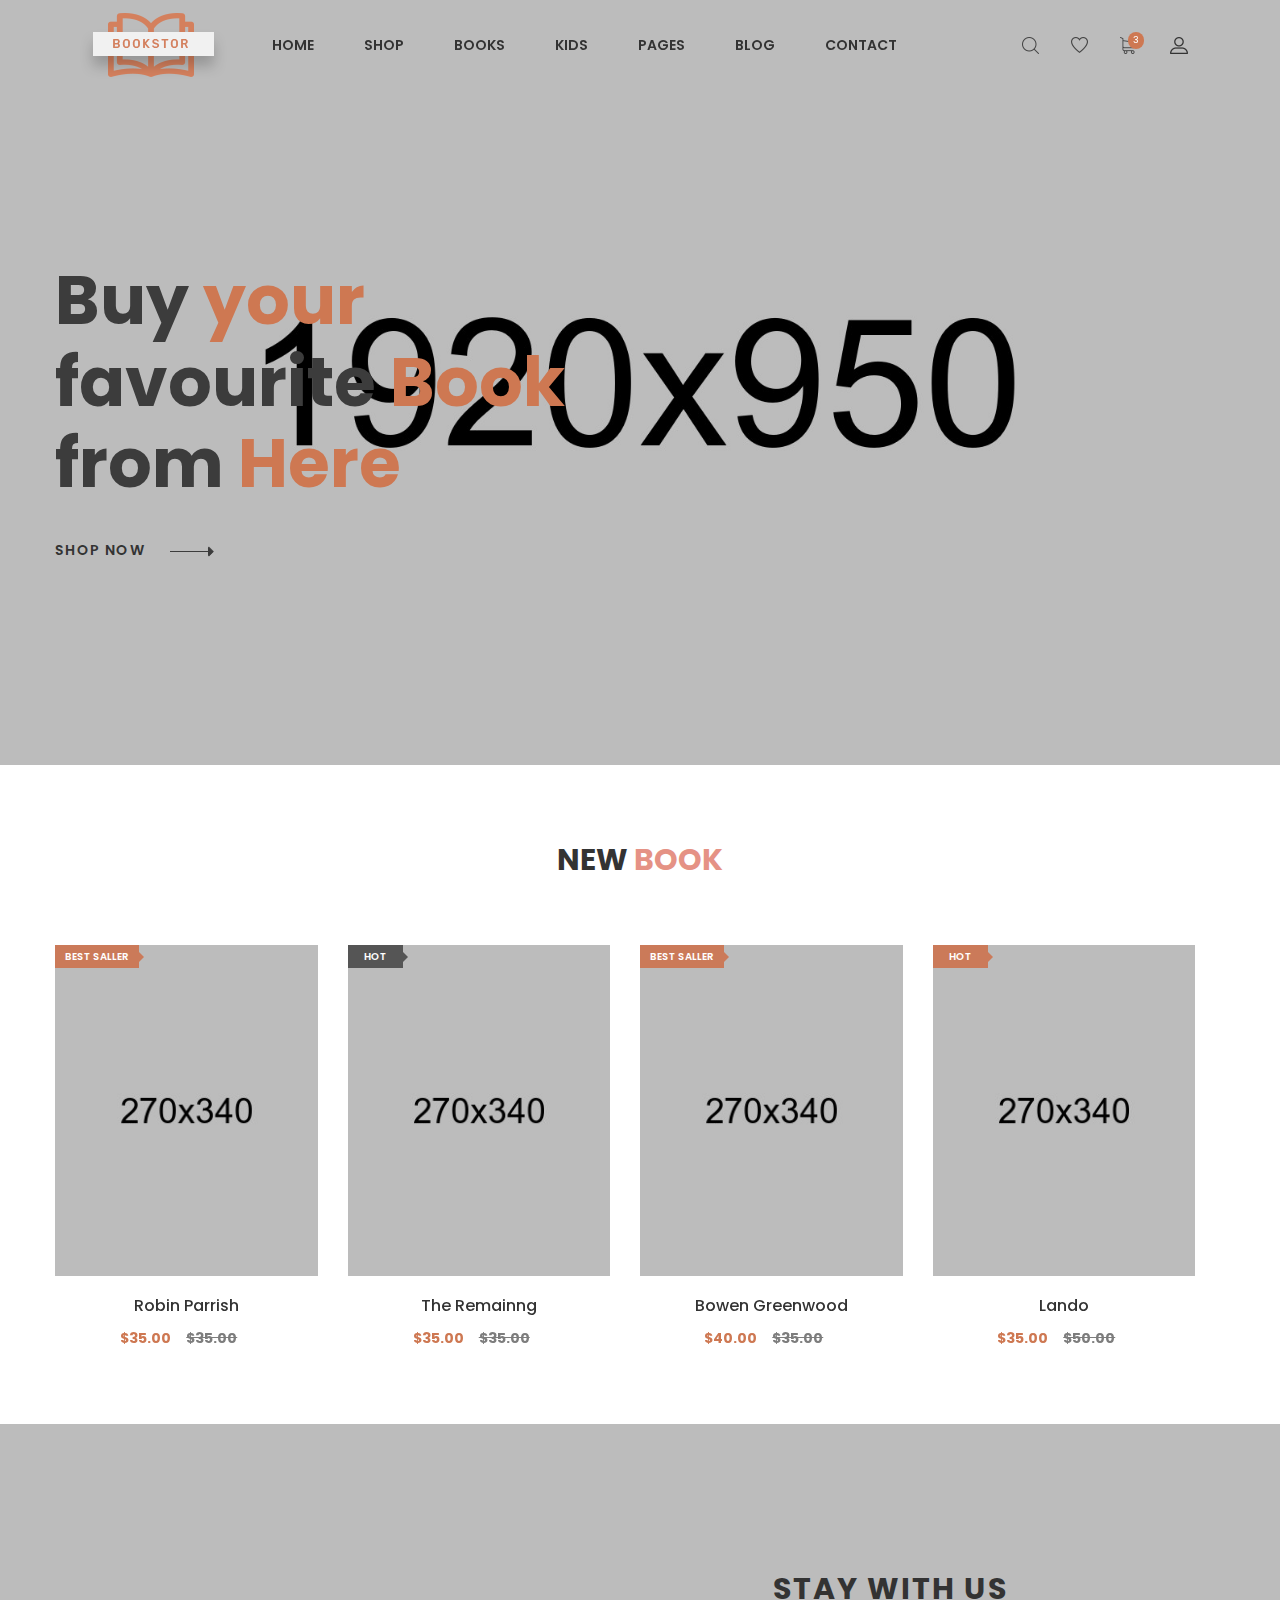
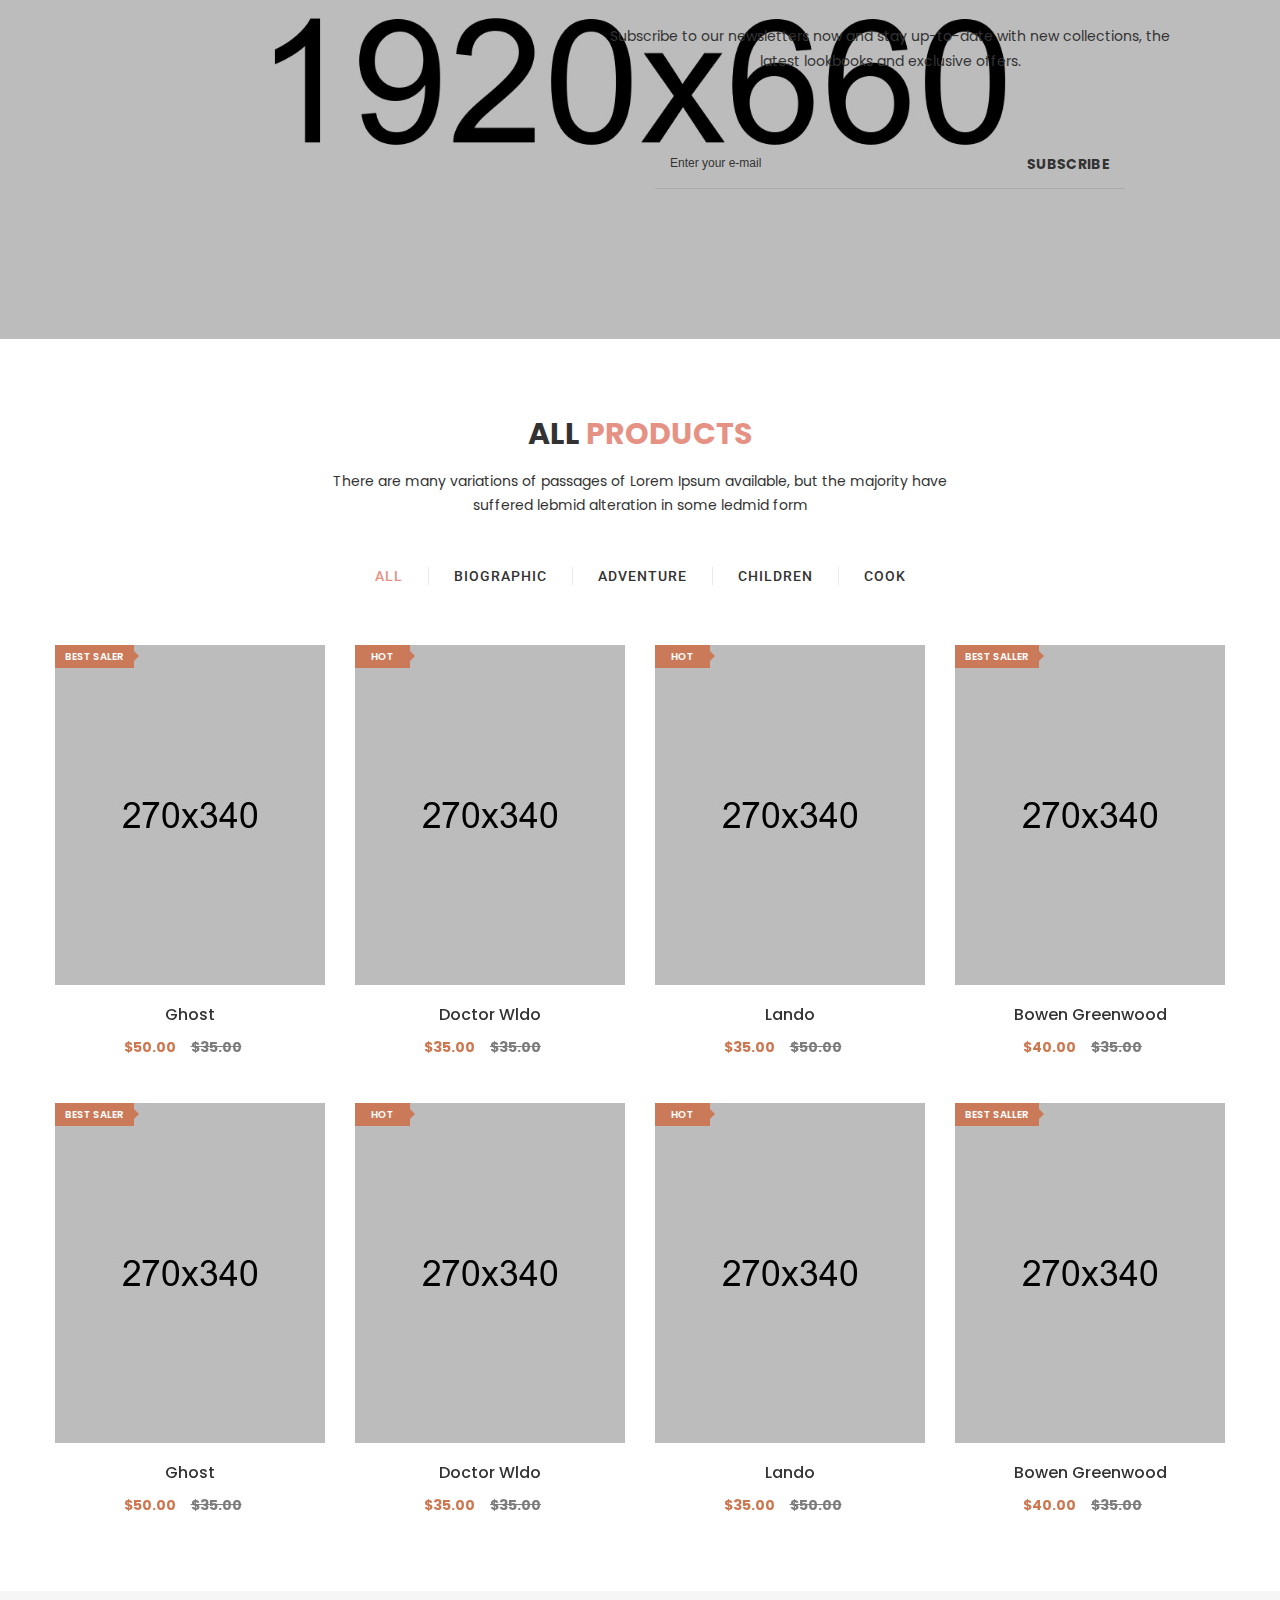
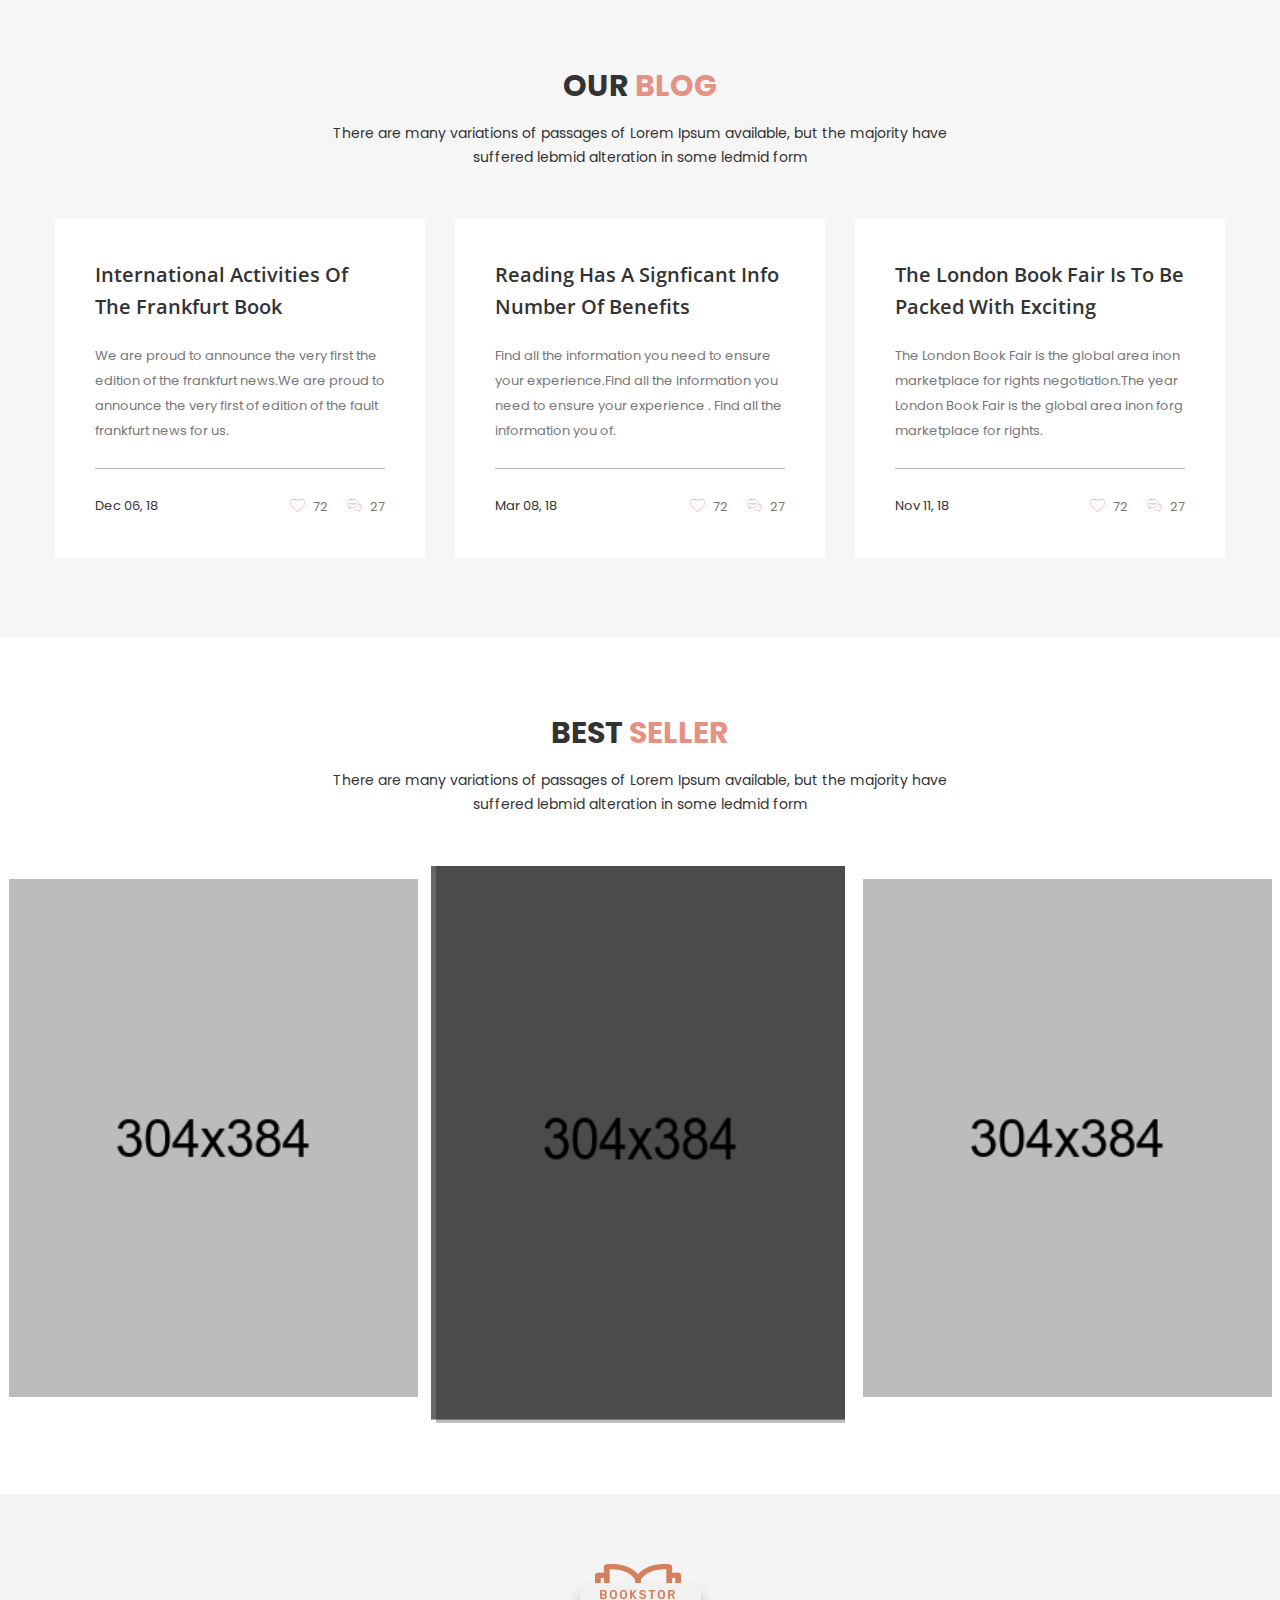
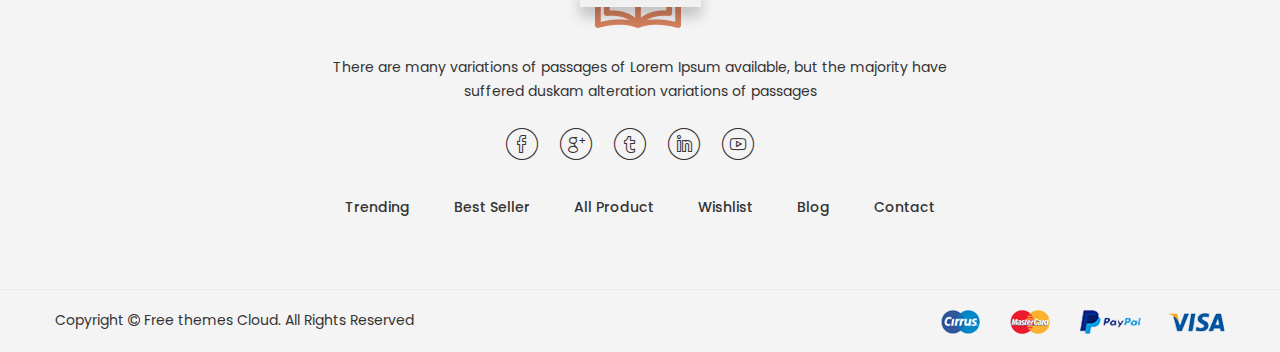
==== Template/index.html @ 9f8253a1 "Update Template" ====
<!doctype html>
<html class="no-js" lang="zxx">
<head>
	<meta charset="utf-8">
	<meta http-equiv="x-ua-compatible" content="ie=edge">
	<title>Home | Bookshop Responsive Bootstrap4 Template</title>
	<meta name="description" content="">
	<meta name="viewport" content="width=device-width, initial-scale=1">

	<!-- Favicons -->
	<link rel="shortcut icon" href="images/favicon.ico">
	<link rel="apple-touch-icon" href="images/icon.png">

	<!-- Google font (font-family: 'Roboto', sans-serif; Poppins ; Satisfy) -->
	<link href="https://fonts.googleapis.com/css?family=Open+Sans:300,400,600,700,800" rel="stylesheet"> 
	<link href="https://fonts.googleapis.com/css?family=Poppins:300,300i,400,400i,500,600,600i,700,700i,800" rel="stylesheet">
	<link href="https://fonts.googleapis.com/css?family=Roboto:100,300,400,500,700,900" rel="stylesheet"> 

	<!-- Stylesheets -->
	<link rel="stylesheet" href="css/bootstrap.min.css">
	<link rel="stylesheet" href="css/plugins.css">
	<link rel="stylesheet" href="style.css">

	<!-- Cusom css -->
   <link rel="stylesheet" href="css/custom.css">

	<!-- Modernizer js -->
	<script src="js/vendor/modernizr-3.5.0.min.js"></script>
</head>
<body>
	<!--[if lte IE 9]>
		<p class="browserupgrade">You are using an <strong>outdated</strong> browser. Please <a href="https://browsehappy.com/">upgrade your browser</a> to improve your experience and security.</p>
	<![endif]-->

	<!-- Main wrapper -->
	<div class="wrapper" id="wrapper">
		<!-- Header -->
		<header id="wn__header" class="header__area header__absolute sticky__header">
			<div class="container-fluid">
				<div class="row">
					<div class="col-md-6 col-sm-6 col-6 col-lg-2">
						<div class="logo">
							<a href="index.html">
								<img src="images/logo/logo.png" alt="logo images">
							</a>
						</div>
					</div>
					<div class="col-lg-8 d-none d-lg-block">
						<nav class="mainmenu__nav">
							<ul class="meninmenu d-flex justify-content-start">
								<li class="drop with--one--item"><a href="index.html">Home</a></li>
								<li class="drop"><a href="#">Shop</a>
									<div class="megamenu mega03">
										<ul class="item item03">
											<li class="title">Shop Layout</li>
											<li><a href="shop-grid.html">Shop Grid</a></li>
											<li><a href="single-product.html">Single Product</a></li>
										</ul>
										<ul class="item item03">
											<li class="title">Shop Page</li>
											<li><a href="my-account.html">My Account</a></li>
											<li><a href="cart.html">Cart Page</a></li>
											<li><a href="checkout.html">Checkout Page</a></li>
											<li><a href="wishlist.html">Wishlist Page</a></li>
											<li><a href="error404.html">404 Page</a></li>
											<li><a href="faq.html">Faq Page</a></li>
										</ul>
										<ul class="item item03">
											<li class="title">Bargain Books</li>
											<li><a href="shop-grid.html">Bargain Bestsellers</a></li>
											<li><a href="shop-grid.html">Activity Kits</a></li>
											<li><a href="shop-grid.html">B&N Classics</a></li>
											<li><a href="shop-grid.html">Books Under $5</a></li>
											<li><a href="shop-grid.html">Bargain Books</a></li>
										</ul>
									</div>
								</li>
								<li class="drop"><a href="shop-grid.html">Books</a>
									<div class="megamenu mega03">
										<ul class="item item03">
											<li class="title">Categories</li>
											<li><a href="shop-grid.html">Biography </a></li>
											<li><a href="shop-grid.html">Business </a></li>
											<li><a href="shop-grid.html">Cookbooks </a></li>
											<li><a href="shop-grid.html">Health & Fitness </a></li>
											<li><a href="shop-grid.html">History </a></li>
										</ul>
										<ul class="item item03">
											<li class="title">Customer Favourite</li>
											<li><a href="shop-grid.html">Mystery</a></li>
											<li><a href="shop-grid.html">Religion & Inspiration</a></li>
											<li><a href="shop-grid.html">Romance</a></li>
											<li><a href="shop-grid.html">Fiction/Fantasy</a></li>
											<li><a href="shop-grid.html">Sleeveless</a></li>
										</ul>
										<ul class="item item03">
											<li class="title">Collections</li>
											<li><a href="shop-grid.html">Science </a></li>
											<li><a href="shop-grid.html">Fiction/Fantasy</a></li>
											<li><a href="shop-grid.html">Self-Improvemen</a></li>
											<li><a href="shop-grid.html">Home & Garden</a></li>
											<li><a href="shop-grid.html">Humor Books</a></li>
										</ul>
									</div>
								</li>
								<li class="drop"><a href="shop-grid.html">Kids</a>
									<div class="megamenu mega02">
										<ul class="item item02">
											<li class="title">Top Collections</li>
											<li><a href="shop-grid.html">American Girl</a></li>
											<li><a href="shop-grid.html">Diary Wimpy Kid</a></li>
											<li><a href="shop-grid.html">Finding Dory</a></li>
											<li><a href="shop-grid.html">Harry Potter</a></li>
											<li><a href="shop-grid.html">Land of Stories</a></li>
										</ul>
										<ul class="item item02">
											<li class="title">More For Kids</li>
											<li><a href="shop-grid.html">B&N Educators</a></li>
											<li><a href="shop-grid.html">B&N Kids' Club</a></li>
											<li><a href="shop-grid.html">Kids' Music</a></li>
											<li><a href="shop-grid.html">Toys & Games</a></li>
											<li><a href="shop-grid.html">Hoodies</a></li>
										</ul>
									</div>
								</li>
								<li class="drop"><a href="#">Pages</a>
									<div class="megamenu dropdown">
										<ul class="item item01">
											<li><a href="about.html">About Page</a></li>
											<li class="label2"><a href="portfolio.html">Portfolio</a>
												<ul>
													<li><a href="portfolio.html">Portfolio</a></li>
													<li><a href="portfolio-details.html">Portfolio Details</a></li>
												</ul>
											</li>
											<li><a href="my-account.html">My Account</a></li>
											<li><a href="cart.html">Cart Page</a></li>
											<li><a href="checkout.html">Checkout Page</a></li>
											<li><a href="wishlist.html">Wishlist Page</a></li>
											<li><a href="error404.html">404 Page</a></li>
											<li><a href="faq.html">Faq Page</a></li>
											<li><a href="team.html">Team Page</a></li>
										</ul>
									</div>
								</li>
								<li class="drop"><a href="blog.html">Blog</a>
									<div class="megamenu dropdown">
										<ul class="item item01">
											<li><a href="blog.html">Blog Page</a></li>
											<li><a href="blog-details.html">Blog Details</a></li>
										</ul>
									</div>
								</li>
								<li><a href="contact.html">Contact</a></li>
							</ul>
						</nav>
					</div>
					<div class="col-md-6 col-sm-6 col-6 col-lg-2">
						<ul class="header__sidebar__right d-flex justify-content-end align-items-center">
							<li class="shop_search"><a class="search__active" href="#"></a></li>
							<li class="wishlist"><a href="#"></a></li>
							<li class="shopcart"><a class="cartbox_active" href="#"><span class="product_qun">3</span></a>
								<!-- Start Shopping Cart -->
								<div class="block-minicart minicart__active">
									<div class="minicart-content-wrapper">
										<div class="micart__close">
											<span>close</span>
										</div>
										<div class="items-total d-flex justify-content-between">
											<span>3 items</span>
											<span>Cart Subtotal</span>
										</div>
										<div class="total_amount text-right">
											<span>$66.00</span>
										</div>
										<div class="mini_action checkout">
											<a class="checkout__btn" href="cart.html">Go to Checkout</a>
										</div>
										<div class="single__items">
											<div class="miniproduct">
												<div class="item01 d-flex">
													<div class="thumb">
														<a href="product-details.html"><img src="images/product/sm-img/1.jpg" alt="product images"></a>
													</div>
													<div class="content">
														<h6><a href="product-details.html">Voyage Yoga Bag</a></h6>
														<span class="prize">$30.00</span>
														<div class="product_prize d-flex justify-content-between">
															<span class="qun">Qty: 01</span>
															<ul class="d-flex justify-content-end">
																<li><a href="#"><i class="zmdi zmdi-settings"></i></a></li>
																<li><a href="#"><i class="zmdi zmdi-delete"></i></a></li>
															</ul>
														</div>
													</div>
												</div>
												<div class="item01 d-flex mt--20">
													<div class="thumb">
														<a href="product-details.html"><img src="images/product/sm-img/3.jpg" alt="product images"></a>
													</div>
													<div class="content">
														<h6><a href="product-details.html">Impulse Duffle</a></h6>
														<span class="prize">$40.00</span>
														<div class="product_prize d-flex justify-content-between">
															<span class="qun">Qty: 03</span>
															<ul class="d-flex justify-content-end">
																<li><a href="#"><i class="zmdi zmdi-settings"></i></a></li>
																<li><a href="#"><i class="zmdi zmdi-delete"></i></a></li>
															</ul>
														</div>
													</div>
												</div>
												<div class="item01 d-flex mt--20">
													<div class="thumb">
														<a href="product-details.html"><img src="images/product/sm-img/2.jpg" alt="product images"></a>
													</div>
													<div class="content">
														<h6><a href="product-details.html">Compete Track Tote</a></h6>
														<span class="prize">$40.00</span>
														<div class="product_prize d-flex justify-content-between">
															<span class="qun">Qty: 03</span>
															<ul class="d-flex justify-content-end">
																<li><a href="#"><i class="zmdi zmdi-settings"></i></a></li>
																<li><a href="#"><i class="zmdi zmdi-delete"></i></a></li>
															</ul>
														</div>
													</div>
												</div>
											</div>
										</div>
										<div class="mini_action cart">
											<a class="cart__btn" href="cart.html">View and edit cart</a>
										</div>
									</div>
								</div>
								<!-- End Shopping Cart -->
							</li>
							<li class="setting__bar__icon"><a class="setting__active" href="#"></a>
								<div class="searchbar__content setting__block">
									<div class="content-inner">
										<div class="switcher-currency">
											<strong class="label switcher-label">
												<span>Currency</span>
											</strong>
											<div class="switcher-options">
												<div class="switcher-currency-trigger">
													<span class="currency-trigger">USD - US Dollar</span>
													<ul class="switcher-dropdown">
														<li>GBP - British Pound Sterling</li>
														<li>EUR - Euro</li>
													</ul>
												</div>
											</div>
										</div>
										<div class="switcher-currency">
											<strong class="label switcher-label">
												<span>Language</span>
											</strong>
											<div class="switcher-options">
												<div class="switcher-currency-trigger">
													<span class="currency-trigger">English01</span>
													<ul class="switcher-dropdown">
														<li>English02</li>
														<li>English03</li>
														<li>English04</li>
														<li>English05</li>
													</ul>
												</div>
											</div>
										</div>
										<div class="switcher-currency">
											<strong class="label switcher-label">
												<span>Select Store</span>
											</strong>
											<div class="switcher-options">
												<div class="switcher-currency-trigger">
													<span class="currency-trigger">Fashion Store</span>
													<ul class="switcher-dropdown">
														<li>Furniture</li>
														<li>Shoes</li>
														<li>Speaker Store</li>
														<li>Furniture</li>
													</ul>
												</div>
											</div>
										</div>
										<div class="switcher-currency">
											<strong class="label switcher-label">
												<span>My Account</span>
											</strong>
											<div class="switcher-options">
												<div class="switcher-currency-trigger">
													<div class="setting__menu">
														<span><a href="#">Compare Product</a></span>
														<span><a href="#">My Account</a></span>
														<span><a href="#">My Wishlist</a></span>
														<span><a href="#">Sign In</a></span>
														<span><a href="#">Create An Account</a></span>
													</div>
												</div>
											</div>
										</div>
									</div>
								</div>
							</li>
						</ul>
					</div>
				</div>
				<!-- Start Mobile Menu -->
				<div class="row d-none">
					<div class="col-lg-12 d-none">
						<nav class="mobilemenu__nav">
							<ul class="meninmenu">
								<li><a href="index.html">Home</a></li>
								<li><a href="#">Pages</a>
									<ul>
										<li><a href="about.html">About Page</a></li>
										<li><a href="portfolio.html">Portfolio</a>
											<ul>
												<li><a href="portfolio.html">Portfolio</a></li>
												<li><a href="portfolio-details.html">Portfolio Details</a></li>
											</ul>
										</li>
										<li><a href="my-account.html">My Account</a></li>
										<li><a href="cart.html">Cart Page</a></li>
										<li><a href="checkout.html">Checkout Page</a></li>
										<li><a href="wishlist.html">Wishlist Page</a></li>
										<li><a href="error404.html">404 Page</a></li>
										<li><a href="faq.html">Faq Page</a></li>
										<li><a href="team.html">Team Page</a></li>
									</ul>
								</li>
								<li><a href="shop-grid.html">Shop</a>
									<ul>
										<li><a href="shop-grid.html">Shop Grid</a></li>
										<li><a href="single-product.html">Single Product</a></li>
									</ul>
								</li>
								<li><a href="blog.html">Blog</a>
									<ul>
										<li><a href="blog.html">Blog Page</a></li>
										<li><a href="blog-details.html">Blog Details</a></li>
									</ul>
								</li>
								<li><a href="contact.html">Contact</a></li>
							</ul>
						</nav>
					</div>
				</div>
				<!-- End Mobile Menu -->
	            <div class="mobile-menu d-block d-lg-none">
	            </div>
	            <!-- Mobile Menu -->	
			</div>		
		</header>
		<!-- //Header -->
		<!-- Start Search Popup -->
		<div class="brown--color box-search-content search_active block-bg close__top">
			<form id="search_mini_form" class="minisearch" action="#">
				<div class="field__search">
					<input type="text" placeholder="Search entire store here...">
					<div class="action">
						<a href="#"><i class="zmdi zmdi-search"></i></a>
					</div>
				</div>
			</form>
			<div class="close__wrap">
				<span>close</span>
			</div>
		</div>
		<!-- End Search Popup -->
        <!-- Start Slider area -->
        <div class="slider-area brown__nav slider--15 slide__activation slide__arrow01 owl-carousel owl-theme">
        	<!-- Start Single Slide -->
	        <div class="slide animation__style10 bg-image--1 fullscreen align__center--left">
	            <div class="container">
	            	<div class="row">
	            		<div class="col-lg-12">
	            			<div class="slider__content">
		            			<div class="contentbox">
		            				<h2>Buy <span>your </span></h2>
		            				<h2>favourite <span>Book </span></h2>
		            				<h2>from <span>Here </span></h2>
				                   	<a class="shopbtn" href="#">shop now</a>
		            			</div>
	            			</div>
	            		</div>
	            	</div>
	            </div>
            </div>
            <!-- End Single Slide -->
        	<!-- Start Single Slide -->
	        <div class="slide animation__style10 bg-image--7 fullscreen align__center--left">
	            <div class="container">
	            	<div class="row">
	            		<div class="col-lg-12">
	            			<div class="slider__content">
		            			<div class="contentbox">
		            				<h2>Buy <span>your </span></h2>
		            				<h2>favourite <span>Book </span></h2>
		            				<h2>from <span>Here </span></h2>
				                   	<a class="shopbtn" href="#">shop now</a>
		            			</div>
	            			</div>
	            		</div>
	            	</div>
	            </div>
            </div>
            <!-- End Single Slide -->
        </div>
        <!-- End Slider area -->
		<!-- Start BEst Seller Area -->
		<section class="wn__product__area brown--color pt--80  pb--30">
			<div class="container">
				<div class="row">
					<div class="col-lg-12">
						<div class="section__title text-center">
							<h2 class="title__be--2">New <span class="color--theme">Book</span></h2>
						</div>
					</div>
				</div>
				<!-- Start Single Tab Content -->
				<div class="furniture--4 border--round arrows_style owl-carousel owl-theme row mt--50">
					<!-- Start Single Product -->
					<div class="product product__style--3">
						<div class="col-lg-3 col-md-4 col-sm-6 col-12">
							<div class="product__thumb">
								<a class="first__img" href="single-product.html"><img src="images/books/1.jpg" alt="product image"></a>
								<a class="second__img animation1" href="single-product.html"><img src="images/books/2.jpg" alt="product image"></a>
								<div class="hot__box">
									<span class="hot-label">BEST SALLER</span>
								</div>
							</div>
							<div class="product__content content--center">
								<h4><a href="single-product.html">robin parrish</a></h4>
								<ul class="prize d-flex">
									<li>$35.00</li>
									<li class="old_prize">$35.00</li>
								</ul>
								<div class="action">
									<div class="actions_inner">
										<ul class="add_to_links">
											<li><a class="cart" href="cart.html"><i class="bi bi-shopping-bag4"></i></a></li>
											<li><a class="wishlist" href="wishlist.html"><i class="bi bi-shopping-cart-full"></i></a></li>
											<li><a class="compare" href="#"><i class="bi bi-heart-beat"></i></a></li>
											<li><a data-toggle="modal" title="Quick View" class="quickview modal-view detail-link" href="#productmodal"><i class="bi bi-search"></i></a></li>
										</ul>
									</div>
								</div>
								<div class="product__hover--content">
									<ul class="rating d-flex">
										<li class="on"><i class="fa fa-star-o"></i></li>
										<li class="on"><i class="fa fa-star-o"></i></li>
										<li class="on"><i class="fa fa-star-o"></i></li>
										<li><i class="fa fa-star-o"></i></li>
										<li><i class="fa fa-star-o"></i></li>
									</ul>
								</div>
							</div>
						</div>
					</div>
					<!-- Start Single Product -->
					<!-- Start Single Product -->
					<div class="product product__style--3">
						<div class="col-lg-3 col-md-4 col-sm-6 col-12">
							<div class="product__thumb">
								<a class="first__img" href="single-product.html"><img src="images/books/3.jpg" alt="product image"></a>
								<a class="second__img animation1" href="single-product.html"><img src="images/books/4.jpg" alt="product image"></a>
								<div class="hot__box color--2">
									<span class="hot-label">HOT</span>
								</div>
							</div>
							<div class="product__content content--center">
								<h4><a href="single-product.html">The Remainng</a></h4>
								<ul class="prize d-flex">
									<li>$35.00</li>
									<li class="old_prize">$35.00</li>
								</ul>
								<div class="action">
									<div class="actions_inner">
										<ul class="add_to_links">
											<li><a class="cart" href="cart.html"><i class="bi bi-shopping-bag4"></i></a></li>
											<li><a class="wishlist" href="wishlist.html"><i class="bi bi-shopping-cart-full"></i></a></li>
											<li><a class="compare" href="#"><i class="bi bi-heart-beat"></i></a></li>
											<li><a data-toggle="modal" title="Quick View" class="quickview modal-view detail-link" href="#productmodal"><i class="bi bi-search"></i></a></li>
										</ul>
									</div>
								</div>
								<div class="product__hover--content">
									<ul class="rating d-flex">
										<li class="on"><i class="fa fa-star-o"></i></li>
										<li class="on"><i class="fa fa-star-o"></i></li>
										<li class="on"><i class="fa fa-star-o"></i></li>
										<li><i class="fa fa-star-o"></i></li>
										<li><i class="fa fa-star-o"></i></li>
									</ul>
								</div>
							</div>
						</div>
					</div>
					<!-- Start Single Product -->
					<!-- Start Single Product -->
					<div class="product product__style--3">
						<div class="col-lg-3 col-md-4 col-sm-6 col-12">
							<div class="product__thumb">
								<a class="first__img" href="single-product.html"><img src="images/books/5.jpg" alt="product image"></a>
								<a class="second__img animation1" href="single-product.html"><img src="images/books/6.jpg" alt="product image"></a>
								<div class="hot__box">
									<span class="hot-label">BEST SALLER</span>
								</div>
							</div>
							<div class="product__content content--center">
								<h4><a href="single-product.html">Bowen Greenwood</a></h4>
								<ul class="prize d-flex">
									<li>$40.00</li>
									<li class="old_prize">$35.00</li>
								</ul>
								<div class="action">
									<div class="actions_inner">
										<ul class="add_to_links">
											<li><a class="cart" href="cart.html"><i class="bi bi-shopping-bag4"></i></a></li>
											<li><a class="wishlist" href="wishlist.html"><i class="bi bi-shopping-cart-full"></i></a></li>
											<li><a class="compare" href="#"><i class="bi bi-heart-beat"></i></a></li>
											<li><a data-toggle="modal" title="Quick View" class="quickview modal-view detail-link" href="#productmodal"><i class="bi bi-search"></i></a></li>
										</ul>
									</div>
								</div>
								<div class="product__hover--content">
									<ul class="rating d-flex">
										<li class="on"><i class="fa fa-star-o"></i></li>
										<li class="on"><i class="fa fa-star-o"></i></li>
										<li class="on"><i class="fa fa-star-o"></i></li>
										<li><i class="fa fa-star-o"></i></li>
										<li><i class="fa fa-star-o"></i></li>
									</ul>
								</div>
							</div>
						</div>
					</div>
					<!-- Start Single Product -->
					<!-- Start Single Product -->
					<div class="product product__style--3">
						<div class="col-lg-3 col-md-4 col-sm-6 col-12">
							<div class="product__thumb">
								<a class="first__img" href="single-product.html"><img src="images/books/7.jpg" alt="product image"></a>
								<a class="second__img animation1" href="single-product.html"><img src="images/books/8.jpg" alt="product image"></a>
								<div class="hot__box">
									<span class="hot-label">HOT</span>
								</div>
							</div>
							<div class="product__content content--center">
								<h4><a href="single-product.html">Lando</a></h4>
								<ul class="prize d-flex">
									<li>$35.00</li>
									<li class="old_prize">$50.00</li>
								</ul>
								<div class="action">
									<div class="actions_inner">
										<ul class="add_to_links">
											<li><a class="cart" href="cart.html"><i class="bi bi-shopping-bag4"></i></a></li>
											<li><a class="wishlist" href="wishlist.html"><i class="bi bi-shopping-cart-full"></i></a></li>
											<li><a class="compare" href="#"><i class="bi bi-heart-beat"></i></a></li>
											<li><a data-toggle="modal" title="Quick View" class="quickview modal-view detail-link" href="#productmodal"><i class="bi bi-search"></i></a></li>
										</ul>
									</div>
								</div>
								<div class="product__hover--content">
									<ul class="rating d-flex">
										<li class="on"><i class="fa fa-star-o"></i></li>
										<li class="on"><i class="fa fa-star-o"></i></li>
										<li class="on"><i class="fa fa-star-o"></i></li>
										<li><i class="fa fa-star-o"></i></li>
										<li><i class="fa fa-star-o"></i></li>
									</ul>
								</div>
							</div>
						</div>
					</div>
					<!-- Start Single Product -->
					<!-- Start Single Product -->
					<div class="product product__style--3">
						<div class="col-lg-3 col-md-4 col-sm-6 col-12">
							<div class="product__thumb">
								<a class="first__img" href="single-product.html"><img src="images/books/9.jpg" alt="product image"></a>
								<a class="second__img animation1" href="single-product.html"><img src="images/books/10.jpg" alt="product image"></a>
								<div class="hot__box">
									<span class="hot-label">HOT</span>
								</div>
							</div>
							<div class="product__content content--center">
								<h4><a href="single-product.html">Doctor Wldo</a></h4>
								<ul class="prize d-flex">
									<li>$35.00</li>
									<li class="old_prize">$35.00</li>
								</ul>
								<div class="action">
									<div class="actions_inner">
										<ul class="add_to_links">
											<li><a class="cart" href="cart.html"><i class="bi bi-shopping-bag4"></i></a></li>
											<li><a class="wishlist" href="wishlist.html"><i class="bi bi-shopping-cart-full"></i></a></li>
											<li><a class="compare" href="#"><i class="bi bi-heart-beat"></i></a></li>
											<li><a data-toggle="modal" title="Quick View" class="quickview modal-view detail-link" href="#productmodal"><i class="bi bi-search"></i></a></li>
										</ul>
									</div>
								</div>
								<div class="product__hover--content">
									<ul class="rating d-flex">
										<li class="on"><i class="fa fa-star-o"></i></li>
										<li class="on"><i class="fa fa-star-o"></i></li>
										<li class="on"><i class="fa fa-star-o"></i></li>
										<li><i class="fa fa-star-o"></i></li>
										<li><i class="fa fa-star-o"></i></li>
									</ul>
								</div>
							</div>
						</div>
					</div>
					<!-- Start Single Product -->
					<!-- Start Single Product -->
					<div class="product product__style--3">
						<div class="col-lg-3 col-md-4 col-sm-6 col-12">
							<div class="product__thumb">
								<a class="first__img" href="single-product.html"><img src="images/books/11.jpg" alt="product image"></a>
								<a class="second__img animation1" href="single-product.html"><img src="images/books/2.jpg" alt="product image"></a>
								<div class="hot__box">
									<span class="hot-label">BEST SALER</span>
								</div>
							</div>
							<div class="product__content content--center content--center">
								<h4><a href="single-product.html">Ghost</a></h4>
								<ul class="prize d-flex">
									<li>$50.00</li>
									<li class="old_prize">$35.00</li>
								</ul>
								<div class="action">
									<div class="actions_inner">
										<ul class="add_to_links">
											<li><a class="cart" href="cart.html"><i class="bi bi-shopping-bag4"></i></a></li>
											<li><a class="wishlist" href="wishlist.html"><i class="bi bi-shopping-cart-full"></i></a></li>
											<li><a class="compare" href="#"><i class="bi bi-heart-beat"></i></a></li>
											<li><a data-toggle="modal" title="Quick View" class="quickview modal-view detail-link" href="#productmodal"><i class="bi bi-search"></i></a></li>
										</ul>
									</div>
								</div>
								<div class="product__hover--content">
									<ul class="rating d-flex">
										<li class="on"><i class="fa fa-star-o"></i></li>
										<li class="on"><i class="fa fa-star-o"></i></li>
										<li class="on"><i class="fa fa-star-o"></i></li>
										<li><i class="fa fa-star-o"></i></li>
										<li><i class="fa fa-star-o"></i></li>
									</ul>
								</div>
							</div>
						</div>
						<!-- Start Single Product -->
					</div>
				</div>
				<!-- End Single Tab Content -->
			</div>
		</section>
		<!-- Start BEst Seller Area -->
		<!-- Start NEwsletter Area -->
		<section class="wn__newsletter__area bg-image--2">
			<div class="container">
				<div class="row">
					<div class="col-lg-7 offset-lg-5 col-md-12 col-12 ptb--150">
						<div class="section__title text-center">
							<h2>Stay With Us</h2>
						</div>
						<div class="newsletter__block text-center">
							<p>Subscribe to our newsletters now and stay up-to-date with new collections, the latest lookbooks and exclusive offers.</p>
							<form action="#">
								<div class="newsletter__box">
									<input type="email" placeholder="Enter your e-mail">
									<button>Subscribe</button>
								</div>
							</form>
						</div>
					</div>
				</div>
			</div>
		</section>
		<!-- End NEwsletter Area -->
		<!-- Start Best Seller Area -->
		<section class="wn__bestseller__area bg--white pt--80  pb--30">
			<div class="container">
				<div class="row">
					<div class="col-lg-12">
						<div class="section__title text-center">
							<h2 class="title__be--2">All <span class="color--theme">Products</span></h2>
							<p>There are many variations of passages of Lorem Ipsum available, but the majority have suffered lebmid alteration in some ledmid form</p>
						</div>
					</div>
				</div>
				<div class="row mt--50">
					<div class="col-md-12 col-lg-12 col-sm-12">
						<div class="product__nav nav justify-content-center" role="tablist">
                            <a class="nav-item nav-link active" data-toggle="tab" href="#nav-all" role="tab">ALL</a>
                            <a class="nav-item nav-link" data-toggle="tab" href="#nav-biographic" role="tab">BIOGRAPHIC</a>
                            <a class="nav-item nav-link" data-toggle="tab" href="#nav-adventure" role="tab">ADVENTURE</a>
                            <a class="nav-item nav-link" data-toggle="tab" href="#nav-children" role="tab">CHILDREN</a>
                            <a class="nav-item nav-link" data-toggle="tab" href="#nav-cook" role="tab">COOK</a>
                        </div>
					</div>
				</div>
				<div class="tab__container mt--60">
					<!-- Start Single Tab Content -->
					<div class="row single__tab tab-pane fade show active" id="nav-all" role="tabpanel">
						<div class="product__indicator--4 arrows_style owl-carousel owl-theme">
							<div class="single__product">
								<!-- Start Single Product -->
								<div class="col-lg-3 col-md-4 col-sm-6 col-12">
									<div class="product product__style--3">
										<div class="product__thumb">
											<a class="first__img" href="single-product.html"><img src="images/books/1.jpg" alt="product image"></a>
											<a class="second__img animation1" href="single-product.html"><img src="images/books/2.jpg" alt="product image"></a>
											<div class="hot__box">
												<span class="hot-label">BEST SALER</span>
											</div>
										</div>
										<div class="product__content content--center content--center">
											<h4><a href="single-product.html">Ghost</a></h4>
											<ul class="prize d-flex">
												<li>$50.00</li>
												<li class="old_prize">$35.00</li>
											</ul>
											<div class="action">
												<div class="actions_inner">
													<ul class="add_to_links">
														<li><a class="cart" href="cart.html"><i class="bi bi-shopping-bag4"></i></a></li>
														<li><a class="wishlist" href="wishlist.html"><i class="bi bi-shopping-cart-full"></i></a></li>
														<li><a class="compare" href="#"><i class="bi bi-heart-beat"></i></a></li>
														<li><a data-toggle="modal" title="Quick View" class="quickview modal-view detail-link" href="#productmodal"><i class="bi bi-search"></i></a></li>
													</ul>
												</div>
											</div>
											<div class="product__hover--content">
												<ul class="rating d-flex">
													<li class="on"><i class="fa fa-star-o"></i></li>
													<li class="on"><i class="fa fa-star-o"></i></li>
													<li class="on"><i class="fa fa-star-o"></i></li>
													<li><i class="fa fa-star-o"></i></li>
													<li><i class="fa fa-star-o"></i></li>
												</ul>
											</div>
										</div>
									</div>
								</div>
								<!-- Start Single Product -->
								<!-- Start Single Product -->
								<div class="col-lg-3 col-md-4 col-sm-6 col-12">
									<div class="product product__style--3">
										<div class="product__thumb">
											<a class="first__img" href="single-product.html"><img src="images/books/3.jpg" alt="product image"></a>
											<a class="second__img animation1" href="single-product.html"><img src="images/books/9.jpg" alt="product image"></a>
											<div class="hot__box">
												<span class="hot-label">BEST SALER</span>
											</div>
										</div>
										<div class="product__content content--center content--center">
											<h4><a href="single-product.html">Ghost</a></h4>
											<ul class="prize d-flex">
												<li>$50.00</li>
												<li class="old_prize">$35.00</li>
											</ul>
											<div class="action">
												<div class="actions_inner">
													<ul class="add_to_links">
														<li><a class="cart" href="cart.html"><i class="bi bi-shopping-bag4"></i></a></li>
														<li><a class="wishlist" href="wishlist.html"><i class="bi bi-shopping-cart-full"></i></a></li>
														<li><a class="compare" href="#"><i class="bi bi-heart-beat"></i></a></li>
														<li><a data-toggle="modal" title="Quick View" class="quickview modal-view detail-link" href="#productmodal"><i class="bi bi-search"></i></a></li>
													</ul>
												</div>
											</div>
											<div class="product__hover--content">
												<ul class="rating d-flex">
													<li class="on"><i class="fa fa-star-o"></i></li>
													<li class="on"><i class="fa fa-star-o"></i></li>
													<li class="on"><i class="fa fa-star-o"></i></li>
													<li><i class="fa fa-star-o"></i></li>
													<li><i class="fa fa-star-o"></i></li>
												</ul>
											</div>
										</div>
									</div>
								</div>
								<!-- Start Single Product -->
							</div>
							<div class="single__product">
								<!-- Start Single Product -->
								<div class="col-lg-3 col-md-4 col-sm-6 col-12">
									<div class="product product__style--3">
										<div class="product__thumb">
											<a class="first__img" href="single-product.html"><img src="images/books/5.jpg" alt="product image"></a>
											<a class="second__img animation1" href="single-product.html"><img src="images/books/6.jpg" alt="product image"></a>
											<div class="hot__box">
												<span class="hot-label">HOT</span>
											</div>
										</div>
										<div class="product__content content--center">
											<h4><a href="single-product.html">Doctor Wldo</a></h4>
											<ul class="prize d-flex">
												<li>$35.00</li>
												<li class="old_prize">$35.00</li>
											</ul>
											<div class="action">
												<div class="actions_inner">
													<ul class="add_to_links">
														<li><a class="cart" href="cart.html"><i class="bi bi-shopping-bag4"></i></a></li>
														<li><a class="wishlist" href="wishlist.html"><i class="bi bi-shopping-cart-full"></i></a></li>
														<li><a class="compare" href="#"><i class="bi bi-heart-beat"></i></a></li>
														<li><a data-toggle="modal" title="Quick View" class="quickview modal-view detail-link" href="#productmodal"><i class="bi bi-search"></i></a></li>
													</ul>
												</div>
											</div>
											<div class="product__hover--content">
												<ul class="rating d-flex">
													<li class="on"><i class="fa fa-star-o"></i></li>
													<li class="on"><i class="fa fa-star-o"></i></li>
													<li class="on"><i class="fa fa-star-o"></i></li>
													<li><i class="fa fa-star-o"></i></li>
													<li><i class="fa fa-star-o"></i></li>
												</ul>
											</div>
										</div>
									</div>
								</div>
								<!-- Start Single Product -->
								<!-- Start Single Product -->
								<div class="col-lg-3 col-md-4 col-sm-6 col-12">
									<div class="product product__style--3">
										<div class="product__thumb">
											<a class="first__img" href="single-product.html"><img src="images/books/7.jpg" alt="product image"></a>
											<a class="second__img animation1" href="single-product.html"><img src="images/books/8.jpg" alt="product image"></a>
											<div class="hot__box">
												<span class="hot-label">HOT</span>
											</div>
										</div>
										<div class="product__content content--center">
											<h4><a href="single-product.html">Doctor Wldo</a></h4>
											<ul class="prize d-flex">
												<li>$35.00</li>
												<li class="old_prize">$35.00</li>
											</ul>
											<div class="action">
												<div class="actions_inner">
													<ul class="add_to_links">
														<li><a class="cart" href="cart.html"><i class="bi bi-shopping-bag4"></i></a></li>
														<li><a class="wishlist" href="wishlist.html"><i class="bi bi-shopping-cart-full"></i></a></li>
														<li><a class="compare" href="#"><i class="bi bi-heart-beat"></i></a></li>
														<li><a data-toggle="modal" title="Quick View" class="quickview modal-view detail-link" href="#productmodal"><i class="bi bi-search"></i></a></li>
													</ul>
												</div>
											</div>
											<div class="product__hover--content">
												<ul class="rating d-flex">
													<li class="on"><i class="fa fa-star-o"></i></li>
													<li class="on"><i class="fa fa-star-o"></i></li>
													<li class="on"><i class="fa fa-star-o"></i></li>
													<li><i class="fa fa-star-o"></i></li>
													<li><i class="fa fa-star-o"></i></li>
												</ul>
											</div>
										</div>
									</div>
								</div>
								<!-- Start Single Product -->
							</div>
							<div class="single__product">
								<!-- Start Single Product -->
								<div class="col-lg-3 col-md-4 col-sm-6 col-12">
									<div class="product product__style--3">
										<div class="product__thumb">
											<a class="first__img" href="single-product.html"><img src="images/books/9.jpg" alt="product image"></a>
											<a class="second__img animation1" href="single-product.html"><img src="images/books/7.jpg" alt="product image"></a>
											<div class="hot__box">
												<span class="hot-label">HOT</span>
											</div>
										</div>
										<div class="product__content content--center">
											<h4><a href="single-product.html">Lando</a></h4>
											<ul class="prize d-flex">
												<li>$35.00</li>
												<li class="old_prize">$50.00</li>
											</ul>
											<div class="action">
												<div class="actions_inner">
													<ul class="add_to_links">
														<li><a class="cart" href="cart.html"><i class="bi bi-shopping-bag4"></i></a></li>
														<li><a class="wishlist" href="wishlist.html"><i class="bi bi-shopping-cart-full"></i></a></li>
														<li><a class="compare" href="#"><i class="bi bi-heart-beat"></i></a></li>
														<li><a data-toggle="modal" title="Quick View" class="quickview modal-view detail-link" href="#productmodal"><i class="bi bi-search"></i></a></li>
													</ul>
												</div>
											</div>
											<div class="product__hover--content">
												<ul class="rating d-flex">
													<li class="on"><i class="fa fa-star-o"></i></li>
													<li class="on"><i class="fa fa-star-o"></i></li>
													<li class="on"><i class="fa fa-star-o"></i></li>
													<li><i class="fa fa-star-o"></i></li>
													<li><i class="fa fa-star-o"></i></li>
												</ul>
											</div>
										</div>
									</div>
								</div>
								<!-- Start Single Product -->
								<!-- Start Single Product -->
								<div class="col-lg-3 col-md-4 col-sm-6 col-12">
									<div class="product product__style--3">
										<div class="product__thumb">
											<a class="first__img" href="single-product.html"><img src="images/books/11.jpg" alt="product image"></a>
											<a class="second__img animation1" href="single-product.html"><img src="images/books/5.jpg" alt="product image"></a>
											<div class="hot__box">
												<span class="hot-label">HOT</span>
											</div>
										</div>
										<div class="product__content content--center">
											<h4><a href="single-product.html">Lando</a></h4>
											<ul class="prize d-flex">
												<li>$35.00</li>
												<li class="old_prize">$50.00</li>
											</ul>
											<div class="action">
												<div class="actions_inner">
													<ul class="add_to_links">
														<li><a class="cart" href="cart.html"><i class="bi bi-shopping-bag4"></i></a></li>
														<li><a class="wishlist" href="wishlist.html"><i class="bi bi-shopping-cart-full"></i></a></li>
														<li><a class="compare" href="#"><i class="bi bi-heart-beat"></i></a></li>
														<li><a data-toggle="modal" title="Quick View" class="quickview modal-view detail-link" href="#productmodal"><i class="bi bi-search"></i></a></li>
													</ul>
												</div>
											</div>
											<div class="product__hover--content">
												<ul class="rating d-flex">
													<li class="on"><i class="fa fa-star-o"></i></li>
													<li class="on"><i class="fa fa-star-o"></i></li>
													<li class="on"><i class="fa fa-star-o"></i></li>
													<li><i class="fa fa-star-o"></i></li>
													<li><i class="fa fa-star-o"></i></li>
												</ul>
											</div>
										</div>
									</div>
								</div>
								<!-- Start Single Product -->
							</div>
							<div class="single__product">
								<!-- Start Single Product -->
								<div class="col-lg-3 col-md-4 col-sm-6 col-12">
									<div class="product product__style--3">
										<div class="product__thumb">
											<a class="first__img" href="single-product.html"><img src="images/books/8.jpg" alt="product image"></a>
											<a class="second__img animation1" href="single-product.html"><img src="images/books/4.jpg" alt="product image"></a>
											<div class="hot__box">
												<span class="hot-label">BEST SALLER</span>
											</div>
										</div>
										<div class="product__content content--center">
											<h4><a href="single-product.html">Bowen Greenwood</a></h4>
											<ul class="prize d-flex">
												<li>$40.00</li>
												<li class="old_prize">$35.00</li>
											</ul>
											<div class="action">
												<div class="actions_inner">
													<ul class="add_to_links">
														<li><a class="cart" href="cart.html"><i class="bi bi-shopping-bag4"></i></a></li>
														<li><a class="wishlist" href="wishlist.html"><i class="bi bi-shopping-cart-full"></i></a></li>
														<li><a class="compare" href="#"><i class="bi bi-heart-beat"></i></a></li>
														<li><a data-toggle="modal" title="Quick View" class="quickview modal-view detail-link" href="#productmodal"><i class="bi bi-search"></i></a></li>
													</ul>
												</div>
											</div>
											<div class="product__hover--content">
												<ul class="rating d-flex">
													<li class="on"><i class="fa fa-star-o"></i></li>
													<li class="on"><i class="fa fa-star-o"></i></li>
													<li class="on"><i class="fa fa-star-o"></i></li>
													<li><i class="fa fa-star-o"></i></li>
													<li><i class="fa fa-star-o"></i></li>
												</ul>
											</div>
										</div>
									</div>
								</div>
								<!-- Start Single Product -->
								<!-- Start Single Product -->
								<div class="col-lg-3 col-md-4 col-sm-6 col-12">
									<div class="product product__style--3">
										<div class="product__thumb">
											<a class="first__img" href="single-product.html"><img src="images/books/12.jpg" alt="product image"></a>
											<a class="second__img animation1" href="single-product.html"><img src="images/books/7.jpg" alt="product image"></a>
											<div class="hot__box">
												<span class="hot-label">BEST SALLER</span>
											</div>
										</div>
										<div class="product__content content--center">
											<h4><a href="single-product.html">Bowen Greenwood</a></h4>
											<ul class="prize d-flex">
												<li>$40.00</li>
												<li class="old_prize">$35.00</li>
											</ul>
											<div class="action">
												<div class="actions_inner">
													<ul class="add_to_links">
														<li><a class="cart" href="cart.html"><i class="bi bi-shopping-bag4"></i></a></li>
														<li><a class="wishlist" href="wishlist.html"><i class="bi bi-shopping-cart-full"></i></a></li>
														<li><a class="compare" href="#"><i class="bi bi-heart-beat"></i></a></li>
														<li><a data-toggle="modal" title="Quick View" class="quickview modal-view detail-link" href="#productmodal"><i class="bi bi-search"></i></a></li>
													</ul>
												</div>
											</div>
											<div class="product__hover--content">
												<ul class="rating d-flex">
													<li class="on"><i class="fa fa-star-o"></i></li>
													<li class="on"><i class="fa fa-star-o"></i></li>
													<li class="on"><i class="fa fa-star-o"></i></li>
													<li><i class="fa fa-star-o"></i></li>
													<li><i class="fa fa-star-o"></i></li>
												</ul>
											</div>
										</div>
									</div>
								</div>
								<!-- Start Single Product -->
							</div>
							<div class="single__product">
								<!-- Start Single Product -->
								<div class="col-lg-3 col-md-4 col-sm-6 col-12">
									<div class="product product__style--3">
										<div class="product__thumb">
											<a class="first__img" href="single-product.html"><img src="images/books/3.jpg" alt="product image"></a>
											<a class="second__img animation1" href="single-product.html"><img src="images/books/5.jpg" alt="product image"></a>
											<div class="hot__box">
												<span class="hot-label">BEST SALLER</span>
											</div>
										</div>
										<div class="product__content content--center">
											<h4><a href="single-product.html">Bowen Greenwood</a></h4>
											<ul class="prize d-flex">
												<li>$40.00</li>
												<li class="old_prize">$35.00</li>
											</ul>
											<div class="action">
												<div class="actions_inner">
													<ul class="add_to_links">
														<li><a class="cart" href="cart.html"><i class="bi bi-shopping-bag4"></i></a></li>
														<li><a class="wishlist" href="wishlist.html"><i class="bi bi-shopping-cart-full"></i></a></li>
														<li><a class="compare" href="#"><i class="bi bi-heart-beat"></i></a></li>
														<li><a data-toggle="modal" title="Quick View" class="quickview modal-view detail-link" href="#productmodal"><i class="bi bi-search"></i></a></li>
													</ul>
												</div>
											</div>
											<div class="product__hover--content">
												<ul class="rating d-flex">
													<li class="on"><i class="fa fa-star-o"></i></li>
													<li class="on"><i class="fa fa-star-o"></i></li>
													<li class="on"><i class="fa fa-star-o"></i></li>
													<li><i class="fa fa-star-o"></i></li>
													<li><i class="fa fa-star-o"></i></li>
												</ul>
											</div>
										</div>
									</div>
								</div>
								<!-- Start Single Product -->
								<!-- Start Single Product -->
								<div class="col-lg-3 col-md-4 col-sm-6 col-12">
									<div class="product product__style--3">
										<div class="product__thumb">
											<a class="first__img" href="single-product.html"><img src="images/books/2.jpg" alt="product image"></a>
											<a class="second__img animation1" href="single-product.html"><img src="images/books/7.jpg" alt="product image"></a>
											<div class="hot__box">
												<span class="hot-label">BEST SALLER</span>
											</div>
										</div>
										<div class="product__content content--center">
											<h4><a href="single-product.html">Bowen Greenwood</a></h4>
											<ul class="prize d-flex">
												<li>$40.00</li>
												<li class="old_prize">$35.00</li>
											</ul>
											<div class="action">
												<div class="actions_inner">
													<ul class="add_to_links">
														<li><a class="cart" href="cart.html"><i class="bi bi-shopping-bag4"></i></a></li>
														<li><a class="wishlist" href="wishlist.html"><i class="bi bi-shopping-cart-full"></i></a></li>
														<li><a class="compare" href="#"><i class="bi bi-heart-beat"></i></a></li>
														<li><a data-toggle="modal" title="Quick View" class="quickview modal-view detail-link" href="#productmodal"><i class="bi bi-search"></i></a></li>
													</ul>
												</div>
											</div>
											<div class="product__hover--content">
												<ul class="rating d-flex">
													<li class="on"><i class="fa fa-star-o"></i></li>
													<li class="on"><i class="fa fa-star-o"></i></li>
													<li class="on"><i class="fa fa-star-o"></i></li>
													<li><i class="fa fa-star-o"></i></li>
													<li><i class="fa fa-star-o"></i></li>
												</ul>
											</div>
										</div>
									</div>
								</div>
								<!-- Start Single Product -->
							</div>
						</div>
					</div>
					<!-- End Single Tab Content -->
					<!-- Start Single Tab Content -->
					<div class="row single__tab tab-pane fade" id="nav-biographic" role="tabpanel">
						<div class="product__indicator--4 arrows_style owl-carousel owl-theme">
							<div class="single__product">
								<!-- Start Single Product -->
								<div class="col-lg-3 col-md-4 col-sm-6 col-12">
									<div class="product product__style--3">
										<div class="product__thumb">
											<a class="first__img" href="single-product.html"><img src="images/books/9.jpg" alt="product image"></a>
											<a class="second__img animation1" href="single-product.html"><img src="images/books/1.jpg" alt="product image"></a>
											<div class="hot__box">
												<span class="hot-label">BEST SALLER</span>
											</div>
										</div>
										<div class="product__content content--center">
											<h4><a href="single-product.html">Bowen Greenwood</a></h4>
											<ul class="prize d-flex">
												<li>$40.00</li>
												<li class="old_prize">$35.00</li>
											</ul>
											<div class="action">
												<div class="actions_inner">
													<ul class="add_to_links">
														<li><a class="cart" href="cart.html"><i class="bi bi-shopping-bag4"></i></a></li>
														<li><a class="wishlist" href="wishlist.html"><i class="bi bi-shopping-cart-full"></i></a></li>
														<li><a class="compare" href="#"><i class="bi bi-heart-beat"></i></a></li>
														<li><a data-toggle="modal" title="Quick View" class="quickview modal-view detail-link" href="#productmodal"><i class="bi bi-search"></i></a></li>
													</ul>
												</div>
											</div>
											<div class="product__hover--content">
												<ul class="rating d-flex">
													<li class="on"><i class="fa fa-star-o"></i></li>
													<li class="on"><i class="fa fa-star-o"></i></li>
													<li class="on"><i class="fa fa-star-o"></i></li>
													<li><i class="fa fa-star-o"></i></li>
													<li><i class="fa fa-star-o"></i></li>
												</ul>
											</div>
										</div>
									</div>
								</div>
								<!-- Start Single Product -->
								<!-- Start Single Product -->
								<div class="col-lg-3 col-md-4 col-sm-6 col-12">
									<div class="product product__style--3">
										<div class="product__thumb">
											<a class="first__img" href="single-product.html"><img src="images/books/10.jpg" alt="product image"></a>
											<a class="second__img animation1" href="single-product.html"><img src="images/books/8.jpg" alt="product image"></a>
											<div class="hot__box">
												<span class="hot-label">BEST SALLER</span>
											</div>
										</div>
										<div class="product__content content--center">
											<h4><a href="single-product.html">Bowen Greenwood</a></h4>
											<ul class="prize d-flex">
												<li>$40.00</li>
												<li class="old_prize">$35.00</li>
											</ul>
											<div class="action">
												<div class="actions_inner">
													<ul class="add_to_links">
														<li><a class="cart" href="cart.html"><i class="bi bi-shopping-bag4"></i></a></li>
														<li><a class="wishlist" href="wishlist.html"><i class="bi bi-shopping-cart-full"></i></a></li>
														<li><a class="compare" href="#"><i class="bi bi-heart-beat"></i></a></li>
														<li><a data-toggle="modal" title="Quick View" class="quickview modal-view detail-link" href="#productmodal"><i class="bi bi-search"></i></a></li>
													</ul>
												</div>
											</div>
											<div class="product__hover--content">
												<ul class="rating d-flex">
													<li class="on"><i class="fa fa-star-o"></i></li>
													<li class="on"><i class="fa fa-star-o"></i></li>
													<li class="on"><i class="fa fa-star-o"></i></li>
													<li><i class="fa fa-star-o"></i></li>
													<li><i class="fa fa-star-o"></i></li>
												</ul>
											</div>
										</div>
									</div>
								</div>
								<!-- Start Single Product -->
							</div>
							<div class="single__product">
								<!-- Start Single Product -->
								<div class="col-lg-3 col-md-4 col-sm-6 col-12">
									<div class="product product__style--3">
										<div class="product__thumb">
											<a class="first__img" href="single-product.html"><img src="images/books/3.jpg" alt="product image"></a>
											<a class="second__img animation1" href="single-product.html"><img src="images/books/5.jpg" alt="product image"></a>
											<div class="hot__box">
												<span class="hot-label">BEST SALLER</span>
											</div>
										</div>
										<div class="product__content content--center">
											<h4><a href="single-product.html">Bowen Greenwood</a></h4>
											<ul class="prize d-flex">
												<li>$40.00</li>
												<li class="old_prize">$35.00</li>
											</ul>
											<div class="action">
												<div class="actions_inner">
													<ul class="add_to_links">
														<li><a class="cart" href="cart.html"><i class="bi bi-shopping-bag4"></i></a></li>
														<li><a class="wishlist" href="wishlist.html"><i class="bi bi-shopping-cart-full"></i></a></li>
														<li><a class="compare" href="#"><i class="bi bi-heart-beat"></i></a></li>
														<li><a data-toggle="modal" title="Quick View" class="quickview modal-view detail-link" href="#productmodal"><i class="bi bi-search"></i></a></li>
													</ul>
												</div>
											</div>
											<div class="product__hover--content">
												<ul class="rating d-flex">
													<li class="on"><i class="fa fa-star-o"></i></li>
													<li class="on"><i class="fa fa-star-o"></i></li>
													<li class="on"><i class="fa fa-star-o"></i></li>
													<li><i class="fa fa-star-o"></i></li>
													<li><i class="fa fa-star-o"></i></li>
												</ul>
											</div>
										</div>
									</div>
								</div>
								<!-- Start Single Product -->
								<!-- Start Single Product -->
								<div class="col-lg-3 col-md-4 col-sm-6 col-12">
									<div class="product product__style--3">
										<div class="product__thumb">
											<a class="first__img" href="single-product.html"><img src="images/books/1.jpg" alt="product image"></a>
											<a class="second__img animation1" href="single-product.html"><img src="images/books/4.jpg" alt="product image"></a>
											<div class="hot__box">
												<span class="hot-label">BEST SALLER</span>
											</div>
										</div>
										<div class="product__content content--center">
											<h4><a href="single-product.html">Bowen Greenwood</a></h4>
											<ul class="prize d-flex">
												<li>$40.00</li>
												<li class="old_prize">$35.00</li>
											</ul>
											<div class="action">
												<div class="actions_inner">
													<ul class="add_to_links">
														<li><a class="cart" href="cart.html"><i class="bi bi-shopping-bag4"></i></a></li>
														<li><a class="wishlist" href="wishlist.html"><i class="bi bi-shopping-cart-full"></i></a></li>
														<li><a class="compare" href="#"><i class="bi bi-heart-beat"></i></a></li>
														<li><a data-toggle="modal" title="Quick View" class="quickview modal-view detail-link" href="#productmodal"><i class="bi bi-search"></i></a></li>
													</ul>
												</div>
											</div>
											<div class="product__hover--content">
												<ul class="rating d-flex">
													<li class="on"><i class="fa fa-star-o"></i></li>
													<li class="on"><i class="fa fa-star-o"></i></li>
													<li class="on"><i class="fa fa-star-o"></i></li>
													<li><i class="fa fa-star-o"></i></li>
													<li><i class="fa fa-star-o"></i></li>
												</ul>
											</div>
										</div>
									</div>
								</div>
								<!-- Start Single Product -->
							</div>
							<div class="single__product">
								<!-- Start Single Product -->
								<div class="col-lg-3 col-md-4 col-sm-6 col-12">
									<div class="product product__style--3">
										<div class="product__thumb">
											<a class="first__img" href="single-product.html"><img src="images/books/2.jpg" alt="product image"></a>
											<a class="second__img animation1" href="single-product.html"><img src="images/books/4.jpg" alt="product image"></a>
											<div class="hot__box">
												<span class="hot-label">BEST SALLER</span>
											</div>
										</div>
										<div class="product__content content--center">
											<h4><a href="single-product.html">Bowen Greenwood</a></h4>
											<ul class="prize d-flex">
												<li>$40.00</li>
												<li class="old_prize">$35.00</li>
											</ul>
											<div class="action">
												<div class="actions_inner">
													<ul class="add_to_links">
														<li><a class="cart" href="cart.html"><i class="bi bi-shopping-bag4"></i></a></li>
														<li><a class="wishlist" href="wishlist.html"><i class="bi bi-shopping-cart-full"></i></a></li>
														<li><a class="compare" href="#"><i class="bi bi-heart-beat"></i></a></li>
														<li><a data-toggle="modal" title="Quick View" class="quickview modal-view detail-link" href="#productmodal"><i class="bi bi-search"></i></a></li>
													</ul>
												</div>
											</div>
											<div class="product__hover--content">
												<ul class="rating d-flex">
													<li class="on"><i class="fa fa-star-o"></i></li>
													<li class="on"><i class="fa fa-star-o"></i></li>
													<li class="on"><i class="fa fa-star-o"></i></li>
													<li><i class="fa fa-star-o"></i></li>
													<li><i class="fa fa-star-o"></i></li>
												</ul>
											</div>
										</div>
									</div>
								</div>
								<!-- Start Single Product -->
								<!-- Start Single Product -->
								<div class="col-lg-3 col-md-4 col-sm-6 col-12">
									<div class="product product__style--3">
										<div class="product__thumb">
											<a class="first__img" href="single-product.html"><img src="images/books/6.jpg" alt="product image"></a>
											<a class="second__img animation1" href="single-product.html"><img src="images/books/9.jpg" alt="product image"></a>
											<div class="hot__box">
												<span class="hot-label">BEST SALLER</span>
											</div>
										</div>
										<div class="product__content content--center">
											<h4><a href="single-product.html">Bowen Greenwood</a></h4>
											<ul class="prize d-flex">
												<li>$40.00</li>
												<li class="old_prize">$35.00</li>
											</ul>
											<div class="action">
												<div class="actions_inner">
													<ul class="add_to_links">
														<li><a class="cart" href="cart.html"><i class="bi bi-shopping-bag4"></i></a></li>
														<li><a class="wishlist" href="wishlist.html"><i class="bi bi-shopping-cart-full"></i></a></li>
														<li><a class="compare" href="#"><i class="bi bi-heart-beat"></i></a></li>
														<li><a data-toggle="modal" title="Quick View" class="quickview modal-view detail-link" href="#productmodal"><i class="bi bi-search"></i></a></li>
													</ul>
												</div>
											</div>
											<div class="product__hover--content">
												<ul class="rating d-flex">
													<li class="on"><i class="fa fa-star-o"></i></li>
													<li class="on"><i class="fa fa-star-o"></i></li>
													<li class="on"><i class="fa fa-star-o"></i></li>
													<li><i class="fa fa-star-o"></i></li>
													<li><i class="fa fa-star-o"></i></li>
												</ul>
											</div>
										</div>
									</div>
								</div>
								<!-- Start Single Product -->
							</div>
							<div class="single__product">
								<!-- Start Single Product -->
								<div class="col-lg-3 col-md-4 col-sm-6 col-12">
									<div class="product product__style--3">
										<div class="product__thumb">
											<a class="first__img" href="single-product.html"><img src="images/books/11.jpg" alt="product image"></a>
											<a class="second__img animation1" href="single-product.html"><img src="images/books/2.jpg" alt="product image"></a>
											<div class="hot__box">
												<span class="hot-label">BEST SALLER</span>
											</div>
										</div>
										<div class="product__content content--center">
											<h4><a href="single-product.html">Bowen Greenwood</a></h4>
											<ul class="prize d-flex">
												<li>$40.00</li>
												<li class="old_prize">$35.00</li>
											</ul>
											<div class="action">
												<div class="actions_inner">
													<ul class="add_to_links">
														<li><a class="cart" href="cart.html"><i class="bi bi-shopping-bag4"></i></a></li>
														<li><a class="wishlist" href="wishlist.html"><i class="bi bi-shopping-cart-full"></i></a></li>
														<li><a class="compare" href="#"><i class="bi bi-heart-beat"></i></a></li>
														<li><a data-toggle="modal" title="Quick View" class="quickview modal-view detail-link" href="#productmodal"><i class="bi bi-search"></i></a></li>
													</ul>
												</div>
											</div>
											<div class="product__hover--content">
												<ul class="rating d-flex">
													<li class="on"><i class="fa fa-star-o"></i></li>
													<li class="on"><i class="fa fa-star-o"></i></li>
													<li class="on"><i class="fa fa-star-o"></i></li>
													<li><i class="fa fa-star-o"></i></li>
													<li><i class="fa fa-star-o"></i></li>
												</ul>
											</div>
										</div>
									</div>
								</div>
								<!-- Start Single Product -->
								<!-- Start Single Product -->
								<div class="col-lg-3 col-md-4 col-sm-6 col-12">
									<div class="product product__style--3">
										<div class="product__thumb">
											<a class="first__img" href="single-product.html"><img src="images/books/12.jpg" alt="product image"></a>
											<a class="second__img animation1" href="single-product.html"><img src="images/books/8.jpg" alt="product image"></a>
											<div class="hot__box">
												<span class="hot-label">BEST SALLER</span>
											</div>
										</div>
										<div class="product__content content--center">
											<h4><a href="single-product.html">Bowen Greenwood</a></h4>
											<ul class="prize d-flex">
												<li>$40.00</li>
												<li class="old_prize">$35.00</li>
											</ul>
											<div class="action">
												<div class="actions_inner">
													<ul class="add_to_links">
														<li><a class="cart" href="cart.html"><i class="bi bi-shopping-bag4"></i></a></li>
														<li><a class="wishlist" href="wishlist.html"><i class="bi bi-shopping-cart-full"></i></a></li>
														<li><a class="compare" href="#"><i class="bi bi-heart-beat"></i></a></li>
														<li><a data-toggle="modal" title="Quick View" class="quickview modal-view detail-link" href="#productmodal"><i class="bi bi-search"></i></a></li>
													</ul>
												</div>
											</div>
											<div class="product__hover--content">
												<ul class="rating d-flex">
													<li class="on"><i class="fa fa-star-o"></i></li>
													<li class="on"><i class="fa fa-star-o"></i></li>
													<li class="on"><i class="fa fa-star-o"></i></li>
													<li><i class="fa fa-star-o"></i></li>
													<li><i class="fa fa-star-o"></i></li>
												</ul>
											</div>
										</div>
									</div>
								</div>
								<!-- Start Single Product -->
							</div>
							<div class="single__product">
								<!-- Start Single Product -->
								<div class="col-lg-3 col-md-4 col-sm-6 col-12">
									<div class="product product__style--3">
										<div class="product__thumb">
											<a class="first__img" href="single-product.html"><img src="images/books/3.jpg" alt="product image"></a>
											<a class="second__img animation1" href="single-product.html"><img src="images/books/4.jpg" alt="product image"></a>
											<div class="hot__box">
												<span class="hot-label">BEST SALLER</span>
											</div>
										</div>
										<div class="product__content content--center">
											<h4><a href="single-product.html">Bowen Greenwood</a></h4>
											<ul class="prize d-flex">
												<li>$40.00</li>
												<li class="old_prize">$35.00</li>
											</ul>
											<div class="action">
												<div class="actions_inner">
													<ul class="add_to_links">
														<li><a class="cart" href="cart.html"><i class="bi bi-shopping-bag4"></i></a></li>
														<li><a class="wishlist" href="wishlist.html"><i class="bi bi-shopping-cart-full"></i></a></li>
														<li><a class="compare" href="#"><i class="bi bi-heart-beat"></i></a></li>
														<li><a data-toggle="modal" title="Quick View" class="quickview modal-view detail-link" href="#productmodal"><i class="bi bi-search"></i></a></li>
													</ul>
												</div>
											</div>
											<div class="product__hover--content">
												<ul class="rating d-flex">
													<li class="on"><i class="fa fa-star-o"></i></li>
													<li class="on"><i class="fa fa-star-o"></i></li>
													<li class="on"><i class="fa fa-star-o"></i></li>
													<li><i class="fa fa-star-o"></i></li>
													<li><i class="fa fa-star-o"></i></li>
												</ul>
											</div>
										</div>
									</div>
								</div>
								<!-- Start Single Product -->
								<!-- Start Single Product -->
								<div class="col-lg-3 col-md-4 col-sm-6 col-12">
									<div class="product product__style--3">
										<div class="product__thumb">
											<a class="first__img" href="single-product.html"><img src="images/books/9.jpg" alt="product image"></a>
											<a class="second__img animation1" href="single-product.html"><img src="images/books/5.jpg" alt="product image"></a>
											<div class="hot__box">
												<span class="hot-label">BEST SALLER</span>
											</div>
										</div>
										<div class="product__content content--center">
											<h4><a href="single-product.html">Bowen Greenwood</a></h4>
											<ul class="prize d-flex">
												<li>$40.00</li>
												<li class="old_prize">$35.00</li>
											</ul>
											<div class="action">
												<div class="actions_inner">
													<ul class="add_to_links">
														<li><a class="cart" href="cart.html"><i class="bi bi-shopping-bag4"></i></a></li>
														<li><a class="wishlist" href="wishlist.html"><i class="bi bi-shopping-cart-full"></i></a></li>
														<li><a class="compare" href="#"><i class="bi bi-heart-beat"></i></a></li>
														<li><a data-toggle="modal" title="Quick View" class="quickview modal-view detail-link" href="#productmodal"><i class="bi bi-search"></i></a></li>
													</ul>
												</div>
											</div>
											<div class="product__hover--content">
												<ul class="rating d-flex">
													<li class="on"><i class="fa fa-star-o"></i></li>
													<li class="on"><i class="fa fa-star-o"></i></li>
													<li class="on"><i class="fa fa-star-o"></i></li>
													<li><i class="fa fa-star-o"></i></li>
													<li><i class="fa fa-star-o"></i></li>
												</ul>
											</div>
										</div>
									</div>
								</div>
								<!-- Start Single Product -->
							</div>
						</div>
					</div>
					<!-- End Single Tab Content -->
					<!-- Start Single Tab Content -->
					<div class="row single__tab tab-pane fade" id="nav-adventure" role="tabpanel">
						<div class="product__indicator--4 arrows_style owl-carousel owl-theme">
							<div class="single__product">
								<!-- Start Single Product -->
								<div class="col-lg-3 col-md-4 col-sm-6 col-12">
									<div class="product product__style--3">
										<div class="product__thumb">
											<a class="first__img" href="single-product.html"><img src="images/books/8.jpg" alt="product image"></a>
											<a class="second__img animation1" href="single-product.html"><img src="images/books/2.jpg" alt="product image"></a>
											<div class="hot__box">
												<span class="hot-label">BEST SALLER</span>
											</div>
										</div>
										<div class="product__content content--center">
											<h4><a href="single-product.html">Bowen Greenwood</a></h4>
											<ul class="prize d-flex">
												<li>$40.00</li>
												<li class="old_prize">$35.00</li>
											</ul>
											<div class="action">
												<div class="actions_inner">
													<ul class="add_to_links">
														<li><a class="cart" href="cart.html"><i class="bi bi-shopping-bag4"></i></a></li>
														<li><a class="wishlist" href="wishlist.html"><i class="bi bi-shopping-cart-full"></i></a></li>
														<li><a class="compare" href="#"><i class="bi bi-heart-beat"></i></a></li>
														<li><a data-toggle="modal" title="Quick View" class="quickview modal-view detail-link" href="#productmodal"><i class="bi bi-search"></i></a></li>
													</ul>
												</div>
											</div>
											<div class="product__hover--content">
												<ul class="rating d-flex">
													<li class="on"><i class="fa fa-star-o"></i></li>
													<li class="on"><i class="fa fa-star-o"></i></li>
													<li class="on"><i class="fa fa-star-o"></i></li>
													<li><i class="fa fa-star-o"></i></li>
													<li><i class="fa fa-star-o"></i></li>
												</ul>
											</div>
										</div>
									</div>
								</div>
								<!-- Start Single Product -->
								<!-- Start Single Product -->
								<div class="col-lg-3 col-md-4 col-sm-6 col-12">
									<div class="product product__style--3">
										<div class="product__thumb">
											<a class="first__img" href="single-product.html"><img src="images/books/12.jpg" alt="product image"></a>
											<a class="second__img animation1" href="single-product.html"><img src="images/books/6.jpg" alt="product image"></a>
											<div class="hot__box">
												<span class="hot-label">BEST SALLER</span>
											</div>
										</div>
										<div class="product__content content--center">
											<h4><a href="single-product.html">Bowen Greenwood</a></h4>
											<ul class="prize d-flex">
												<li>$40.00</li>
												<li class="old_prize">$35.00</li>
											</ul>
											<div class="action">
												<div class="actions_inner">
													<ul class="add_to_links">
														<li><a class="cart" href="cart.html"><i class="bi bi-shopping-bag4"></i></a></li>
														<li><a class="wishlist" href="wishlist.html"><i class="bi bi-shopping-cart-full"></i></a></li>
														<li><a class="compare" href="#"><i class="bi bi-heart-beat"></i></a></li>
														<li><a data-toggle="modal" title="Quick View" class="quickview modal-view detail-link" href="#productmodal"><i class="bi bi-search"></i></a></li>
													</ul>
												</div>
											</div>
											<div class="product__hover--content">
												<ul class="rating d-flex">
													<li class="on"><i class="fa fa-star-o"></i></li>
													<li class="on"><i class="fa fa-star-o"></i></li>
													<li class="on"><i class="fa fa-star-o"></i></li>
													<li><i class="fa fa-star-o"></i></li>
													<li><i class="fa fa-star-o"></i></li>
												</ul>
											</div>
										</div>
									</div>
								</div>
								<!-- Start Single Product -->
							</div>
							<div class="single__product">
								<!-- Start Single Product -->
								<div class="col-lg-3 col-md-4 col-sm-6 col-12">
									<div class="product product__style--3">
										<div class="product__thumb">
											<a class="first__img" href="single-product.html"><img src="images/books/11.jpg" alt="product image"></a>
											<a class="second__img animation1" href="single-product.html"><img src="images/books/1.jpg" alt="product image"></a>
											<div class="hot__box">
												<span class="hot-label">BEST SALLER</span>
											</div>
										</div>
										<div class="product__content content--center">
											<h4><a href="single-product.html">Bowen Greenwood</a></h4>
											<ul class="prize d-flex">
												<li>$40.00</li>
												<li class="old_prize">$35.00</li>
											</ul>
											<div class="action">
												<div class="actions_inner">
													<ul class="add_to_links">
														<li><a class="cart" href="cart.html"><i class="bi bi-shopping-bag4"></i></a></li>
														<li><a class="wishlist" href="wishlist.html"><i class="bi bi-shopping-cart-full"></i></a></li>
														<li><a class="compare" href="#"><i class="bi bi-heart-beat"></i></a></li>
														<li><a data-toggle="modal" title="Quick View" class="quickview modal-view detail-link" href="#productmodal"><i class="bi bi-search"></i></a></li>
													</ul>
												</div>
											</div>
											<div class="product__hover--content">
												<ul class="rating d-flex">
													<li class="on"><i class="fa fa-star-o"></i></li>
													<li class="on"><i class="fa fa-star-o"></i></li>
													<li class="on"><i class="fa fa-star-o"></i></li>
													<li><i class="fa fa-star-o"></i></li>
													<li><i class="fa fa-star-o"></i></li>
												</ul>
											</div>
										</div>
									</div>
								</div>
								<!-- Start Single Product -->
								<!-- Start Single Product -->
								<div class="col-lg-3 col-md-4 col-sm-6 col-12">
									<div class="product product__style--3">
										<div class="product__thumb">
											<a class="first__img" href="single-product.html"><img src="images/books/5.jpg" alt="product image"></a>
											<a class="second__img animation1" href="single-product.html"><img src="images/books/11.jpg" alt="product image"></a>
											<div class="hot__box">
												<span class="hot-label">BEST SALLER</span>
											</div>
										</div>
										<div class="product__content content--center">
											<h4><a href="single-product.html">Bowen Greenwood</a></h4>
											<ul class="prize d-flex">
												<li>$40.00</li>
												<li class="old_prize">$35.00</li>
											</ul>
											<div class="action">
												<div class="actions_inner">
													<ul class="add_to_links">
														<li><a class="cart" href="cart.html"><i class="bi bi-shopping-bag4"></i></a></li>
														<li><a class="wishlist" href="wishlist.html"><i class="bi bi-shopping-cart-full"></i></a></li>
														<li><a class="compare" href="#"><i class="bi bi-heart-beat"></i></a></li>
														<li><a data-toggle="modal" title="Quick View" class="quickview modal-view detail-link" href="#productmodal"><i class="bi bi-search"></i></a></li>
													</ul>
												</div>
											</div>
											<div class="product__hover--content">
												<ul class="rating d-flex">
													<li class="on"><i class="fa fa-star-o"></i></li>
													<li class="on"><i class="fa fa-star-o"></i></li>
													<li class="on"><i class="fa fa-star-o"></i></li>
													<li><i class="fa fa-star-o"></i></li>
													<li><i class="fa fa-star-o"></i></li>
												</ul>
											</div>
										</div>
									</div>
								</div>
								<!-- Start Single Product -->
							</div>
							<div class="single__product">
								<!-- Start Single Product -->
								<div class="col-lg-3 col-md-4 col-sm-6 col-12">
									<div class="product product__style--3">
										<div class="product__thumb">
											<a class="first__img" href="single-product.html"><img src="images/books/4.jpg" alt="product image"></a>
											<a class="second__img animation1" href="single-product.html"><img src="images/books/10.jpg" alt="product image"></a>
											<div class="hot__box">
												<span class="hot-label">BEST SALLER</span>
											</div>
										</div>
										<div class="product__content content--center">
											<h4><a href="single-product.html">Bowen Greenwood</a></h4>
											<ul class="prize d-flex">
												<li>$40.00</li>
												<li class="old_prize">$35.00</li>
											</ul>
											<div class="action">
												<div class="actions_inner">
													<ul class="add_to_links">
														<li><a class="cart" href="cart.html"><i class="bi bi-shopping-bag4"></i></a></li>
														<li><a class="wishlist" href="wishlist.html"><i class="bi bi-shopping-cart-full"></i></a></li>
														<li><a class="compare" href="#"><i class="bi bi-heart-beat"></i></a></li>
														<li><a data-toggle="modal" title="Quick View" class="quickview modal-view detail-link" href="#productmodal"><i class="bi bi-search"></i></a></li>
													</ul>
												</div>
											</div>
											<div class="product__hover--content">
												<ul class="rating d-flex">
													<li class="on"><i class="fa fa-star-o"></i></li>
													<li class="on"><i class="fa fa-star-o"></i></li>
													<li class="on"><i class="fa fa-star-o"></i></li>
													<li><i class="fa fa-star-o"></i></li>
													<li><i class="fa fa-star-o"></i></li>
												</ul>
											</div>
										</div>
									</div>
								</div>
								<!-- Start Single Product -->
								<!-- Start Single Product -->
								<div class="col-lg-3 col-md-4 col-sm-6 col-12">
									<div class="product product__style--3">
										<div class="product__thumb">
											<a class="first__img" href="single-product.html"><img src="images/books/3.jpg" alt="product image"></a>
											<a class="second__img animation1" href="single-product.html"><img src="images/books/1.jpg" alt="product image"></a>
											<div class="hot__box">
												<span class="hot-label">BEST SALLER</span>
											</div>
										</div>
										<div class="product__content content--center">
											<h4><a href="single-product.html">Bowen Greenwood</a></h4>
											<ul class="prize d-flex">
												<li>$40.00</li>
												<li class="old_prize">$35.00</li>
											</ul>
											<div class="action">
												<div class="actions_inner">
													<ul class="add_to_links">
														<li><a class="cart" href="cart.html"><i class="bi bi-shopping-bag4"></i></a></li>
														<li><a class="wishlist" href="wishlist.html"><i class="bi bi-shopping-cart-full"></i></a></li>
														<li><a class="compare" href="#"><i class="bi bi-heart-beat"></i></a></li>
														<li><a data-toggle="modal" title="Quick View" class="quickview modal-view detail-link" href="#productmodal"><i class="bi bi-search"></i></a></li>
													</ul>
												</div>
											</div>
											<div class="product__hover--content">
												<ul class="rating d-flex">
													<li class="on"><i class="fa fa-star-o"></i></li>
													<li class="on"><i class="fa fa-star-o"></i></li>
													<li class="on"><i class="fa fa-star-o"></i></li>
													<li><i class="fa fa-star-o"></i></li>
													<li><i class="fa fa-star-o"></i></li>
												</ul>
											</div>
										</div>
									</div>
								</div>
								<!-- Start Single Product -->
							</div>
							<div class="single__product">
								<!-- Start Single Product -->
								<div class="col-lg-3 col-md-4 col-sm-6 col-12">
									<div class="product product__style--3">
										<div class="product__thumb">
											<a class="first__img" href="single-product.html"><img src="images/books/9.jpg" alt="product image"></a>
											<a class="second__img animation1" href="single-product.html"><img src="images/books/4.jpg" alt="product image"></a>
											<div class="hot__box">
												<span class="hot-label">BEST SALLER</span>
											</div>
										</div>
										<div class="product__content content--center">
											<h4><a href="single-product.html">Bowen Greenwood</a></h4>
											<ul class="prize d-flex">
												<li>$40.00</li>
												<li class="old_prize">$35.00</li>
											</ul>
											<div class="action">
												<div class="actions_inner">
													<ul class="add_to_links">
														<li><a class="cart" href="cart.html"><i class="bi bi-shopping-bag4"></i></a></li>
														<li><a class="wishlist" href="wishlist.html"><i class="bi bi-shopping-cart-full"></i></a></li>
														<li><a class="compare" href="#"><i class="bi bi-heart-beat"></i></a></li>
														<li><a data-toggle="modal" title="Quick View" class="quickview modal-view detail-link" href="#productmodal"><i class="bi bi-search"></i></a></li>
													</ul>
												</div>
											</div>
											<div class="product__hover--content">
												<ul class="rating d-flex">
													<li class="on"><i class="fa fa-star-o"></i></li>
													<li class="on"><i class="fa fa-star-o"></i></li>
													<li class="on"><i class="fa fa-star-o"></i></li>
													<li><i class="fa fa-star-o"></i></li>
													<li><i class="fa fa-star-o"></i></li>
												</ul>
											</div>
										</div>
									</div>
								</div>
								<!-- Start Single Product -->
								<!-- Start Single Product -->
								<div class="col-lg-3 col-md-4 col-sm-6 col-12">
									<div class="product product__style--3">
										<div class="product__thumb">
											<a class="first__img" href="single-product.html"><img src="images/books/7.jpg" alt="product image"></a>
											<a class="second__img animation1" href="single-product.html"><img src="images/books/3.jpg" alt="product image"></a>
											<div class="hot__box">
												<span class="hot-label">BEST SALLER</span>
											</div>
										</div>
										<div class="product__content content--center">
											<h4><a href="single-product.html">Bowen Greenwood</a></h4>
											<ul class="prize d-flex">
												<li>$40.00</li>
												<li class="old_prize">$35.00</li>
											</ul>
											<div class="action">
												<div class="actions_inner">
													<ul class="add_to_links">
														<li><a class="cart" href="cart.html"><i class="bi bi-shopping-bag4"></i></a></li>
														<li><a class="wishlist" href="wishlist.html"><i class="bi bi-shopping-cart-full"></i></a></li>
														<li><a class="compare" href="#"><i class="bi bi-heart-beat"></i></a></li>
														<li><a data-toggle="modal" title="Quick View" class="quickview modal-view detail-link" href="#productmodal"><i class="bi bi-search"></i></a></li>
													</ul>
												</div>
											</div>
											<div class="product__hover--content">
												<ul class="rating d-flex">
													<li class="on"><i class="fa fa-star-o"></i></li>
													<li class="on"><i class="fa fa-star-o"></i></li>
													<li class="on"><i class="fa fa-star-o"></i></li>
													<li><i class="fa fa-star-o"></i></li>
													<li><i class="fa fa-star-o"></i></li>
												</ul>
											</div>
										</div>
									</div>
								</div>
								<!-- Start Single Product -->
							</div>
							<div class="single__product">
								<!-- Start Single Product -->
								<div class="col-lg-3 col-md-4 col-sm-6 col-12">
									<div class="product product__style--3">
										<div class="product__thumb">
											<a class="first__img" href="single-product.html"><img src="images/books/6.jpg" alt="product image"></a>
											<a class="second__img animation1" href="single-product.html"><img src="images/books/4.jpg" alt="product image"></a>
											<div class="hot__box">
												<span class="hot-label">BEST SALLER</span>
											</div>
										</div>
										<div class="product__content content--center">
											<h4><a href="single-product.html">Bowen Greenwood</a></h4>
											<ul class="prize d-flex">
												<li>$40.00</li>
												<li class="old_prize">$35.00</li>
											</ul>
											<div class="action">
												<div class="actions_inner">
													<ul class="add_to_links">
														<li><a class="cart" href="cart.html"><i class="bi bi-shopping-bag4"></i></a></li>
														<li><a class="wishlist" href="wishlist.html"><i class="bi bi-shopping-cart-full"></i></a></li>
														<li><a class="compare" href="#"><i class="bi bi-heart-beat"></i></a></li>
														<li><a data-toggle="modal" title="Quick View" class="quickview modal-view detail-link" href="#productmodal"><i class="bi bi-search"></i></a></li>
													</ul>
												</div>
											</div>
											<div class="product__hover--content">
												<ul class="rating d-flex">
													<li class="on"><i class="fa fa-star-o"></i></li>
													<li class="on"><i class="fa fa-star-o"></i></li>
													<li class="on"><i class="fa fa-star-o"></i></li>
													<li><i class="fa fa-star-o"></i></li>
													<li><i class="fa fa-star-o"></i></li>
												</ul>
											</div>
										</div>
									</div>
								</div>
								<!-- Start Single Product -->
								<!-- Start Single Product -->
								<div class="col-lg-3 col-md-4 col-sm-6 col-12">
									<div class="product product__style--3">
										<div class="product__thumb">
											<a class="first__img" href="single-product.html"><img src="images/books/4.jpg" alt="product image"></a>
											<a class="second__img animation1" href="single-product.html"><img src="images/books/10.jpg" alt="product image"></a>
											<div class="hot__box">
												<span class="hot-label">BEST SALLER</span>
											</div>
										</div>
										<div class="product__content content--center">
											<h4><a href="single-product.html">Bowen Greenwood</a></h4>
											<ul class="prize d-flex">
												<li>$40.00</li>
												<li class="old_prize">$35.00</li>
											</ul>
											<div class="action">
												<div class="actions_inner">
													<ul class="add_to_links">
														<li><a class="cart" href="cart.html"><i class="bi bi-shopping-bag4"></i></a></li>
														<li><a class="wishlist" href="wishlist.html"><i class="bi bi-shopping-cart-full"></i></a></li>
														<li><a class="compare" href="#"><i class="bi bi-heart-beat"></i></a></li>
														<li><a data-toggle="modal" title="Quick View" class="quickview modal-view detail-link" href="#productmodal"><i class="bi bi-search"></i></a></li>
													</ul>
												</div>
											</div>
											<div class="product__hover--content">
												<ul class="rating d-flex">
													<li class="on"><i class="fa fa-star-o"></i></li>
													<li class="on"><i class="fa fa-star-o"></i></li>
													<li class="on"><i class="fa fa-star-o"></i></li>
													<li><i class="fa fa-star-o"></i></li>
													<li><i class="fa fa-star-o"></i></li>
												</ul>
											</div>
										</div>
									</div>
								</div>
								<!-- Start Single Product -->
							</div>
						</div>
					</div>
					<!-- End Single Tab Content -->
					<!-- Start Single Tab Content -->
					<div class="row single__tab tab-pane fade" id="nav-children" role="tabpanel">
						<div class="product__indicator--4 arrows_style owl-carousel owl-theme">
							<div class="single__product">
								<!-- Start Single Product -->
								<div class="col-lg-3 col-md-4 col-sm-6 col-12">
									<div class="product product__style--3">
										<div class="product__thumb">
											<a class="first__img" href="single-product.html"><img src="images/books/3.jpg" alt="product image"></a>
											<a class="second__img animation1" href="single-product.html"><img src="images/books/1.jpg" alt="product image"></a>
											<div class="hot__box">
												<span class="hot-label">BEST SALLER</span>
											</div>
										</div>
										<div class="product__content content--center">
											<h4><a href="single-product.html">Bowen Greenwood</a></h4>
											<ul class="prize d-flex">
												<li>$40.00</li>
												<li class="old_prize">$35.00</li>
											</ul>
											<div class="action">
												<div class="actions_inner">
													<ul class="add_to_links">
														<li><a class="cart" href="cart.html"><i class="bi bi-shopping-bag4"></i></a></li>
														<li><a class="wishlist" href="wishlist.html"><i class="bi bi-shopping-cart-full"></i></a></li>
														<li><a class="compare" href="#"><i class="bi bi-heart-beat"></i></a></li>
														<li><a data-toggle="modal" title="Quick View" class="quickview modal-view detail-link" href="#productmodal"><i class="bi bi-search"></i></a></li>
													</ul>
												</div>
											</div>
											<div class="product__hover--content">
												<ul class="rating d-flex">
													<li class="on"><i class="fa fa-star-o"></i></li>
													<li class="on"><i class="fa fa-star-o"></i></li>
													<li class="on"><i class="fa fa-star-o"></i></li>
													<li><i class="fa fa-star-o"></i></li>
													<li><i class="fa fa-star-o"></i></li>
												</ul>
											</div>
										</div>
									</div>
								</div>
								<!-- Start Single Product -->
								<!-- Start Single Product -->
								<div class="col-lg-3 col-md-4 col-sm-6 col-12">
									<div class="product product__style--3">
										<div class="product__thumb">
											<a class="first__img" href="single-product.html"><img src="images/books/6.jpg" alt="product image"></a>
											<a class="second__img animation1" href="single-product.html"><img src="images/books/4.jpg" alt="product image"></a>
											<div class="hot__box">
												<span class="hot-label">BEST SALLER</span>
											</div>
										</div>
										<div class="product__content content--center">
											<h4><a href="single-product.html">Bowen Greenwood</a></h4>
											<ul class="prize d-flex">
												<li>$40.00</li>
												<li class="old_prize">$35.00</li>
											</ul>
											<div class="action">
												<div class="actions_inner">
													<ul class="add_to_links">
														<li><a class="cart" href="cart.html"><i class="bi bi-shopping-bag4"></i></a></li>
														<li><a class="wishlist" href="wishlist.html"><i class="bi bi-shopping-cart-full"></i></a></li>
														<li><a class="compare" href="#"><i class="bi bi-heart-beat"></i></a></li>
														<li><a data-toggle="modal" title="Quick View" class="quickview modal-view detail-link" href="#productmodal"><i class="bi bi-search"></i></a></li>
													</ul>
												</div>
											</div>
											<div class="product__hover--content">
												<ul class="rating d-flex">
													<li class="on"><i class="fa fa-star-o"></i></li>
													<li class="on"><i class="fa fa-star-o"></i></li>
													<li class="on"><i class="fa fa-star-o"></i></li>
													<li><i class="fa fa-star-o"></i></li>
													<li><i class="fa fa-star-o"></i></li>
												</ul>
											</div>
										</div>
									</div>
								</div>
								<!-- Start Single Product -->
							</div>
							<div class="single__product">
								<!-- Start Single Product -->
								<div class="col-lg-3 col-md-4 col-sm-6 col-12">
									<div class="product product__style--3">
										<div class="product__thumb">
											<a class="first__img" href="single-product.html"><img src="images/books/10.jpg" alt="product image"></a>
											<a class="second__img animation1" href="single-product.html"><img src="images/books/12.jpg" alt="product image"></a>
											<div class="hot__box">
												<span class="hot-label">BEST SALLER</span>
											</div>
										</div>
										<div class="product__content content--center">
											<h4><a href="single-product.html">Bowen Greenwood</a></h4>
											<ul class="prize d-flex">
												<li>$40.00</li>
												<li class="old_prize">$35.00</li>
											</ul>
											<div class="action">
												<div class="actions_inner">
													<ul class="add_to_links">
														<li><a class="cart" href="cart.html"><i class="bi bi-shopping-bag4"></i></a></li>
														<li><a class="wishlist" href="wishlist.html"><i class="bi bi-shopping-cart-full"></i></a></li>
														<li><a class="compare" href="#"><i class="bi bi-heart-beat"></i></a></li>
														<li><a data-toggle="modal" title="Quick View" class="quickview modal-view detail-link" href="#productmodal"><i class="bi bi-search"></i></a></li>
													</ul>
												</div>
											</div>
											<div class="product__hover--content">
												<ul class="rating d-flex">
													<li class="on"><i class="fa fa-star-o"></i></li>
													<li class="on"><i class="fa fa-star-o"></i></li>
													<li class="on"><i class="fa fa-star-o"></i></li>
													<li><i class="fa fa-star-o"></i></li>
													<li><i class="fa fa-star-o"></i></li>
												</ul>
											</div>
										</div>
									</div>
								</div>
								<!-- Start Single Product -->
								<!-- Start Single Product -->
								<div class="col-lg-3 col-md-4 col-sm-6 col-12">
									<div class="product product__style--3">
										<div class="product__thumb">
											<a class="first__img" href="single-product.html"><img src="images/books/7.jpg" alt="product image"></a>
											<a class="second__img animation1" href="single-product.html"><img src="images/books/9.jpg" alt="product image"></a>
											<div class="hot__box">
												<span class="hot-label">BEST SALLER</span>
											</div>
										</div>
										<div class="product__content content--center">
											<h4><a href="single-product.html">Bowen Greenwood</a></h4>
											<ul class="prize d-flex">
												<li>$40.00</li>
												<li class="old_prize">$35.00</li>
											</ul>
											<div class="action">
												<div class="actions_inner">
													<ul class="add_to_links">
														<li><a class="cart" href="cart.html"><i class="bi bi-shopping-bag4"></i></a></li>
														<li><a class="wishlist" href="wishlist.html"><i class="bi bi-shopping-cart-full"></i></a></li>
														<li><a class="compare" href="#"><i class="bi bi-heart-beat"></i></a></li>
														<li><a data-toggle="modal" title="Quick View" class="quickview modal-view detail-link" href="#productmodal"><i class="bi bi-search"></i></a></li>
													</ul>
												</div>
											</div>
											<div class="product__hover--content">
												<ul class="rating d-flex">
													<li class="on"><i class="fa fa-star-o"></i></li>
													<li class="on"><i class="fa fa-star-o"></i></li>
													<li class="on"><i class="fa fa-star-o"></i></li>
													<li><i class="fa fa-star-o"></i></li>
													<li><i class="fa fa-star-o"></i></li>
												</ul>
											</div>
										</div>
									</div>
								</div>
								<!-- Start Single Product -->
							</div>
							<div class="single__product">
								<!-- Start Single Product -->
								<div class="col-lg-3 col-md-4 col-sm-6 col-12">
									<div class="product product__style--3">
										<div class="product__thumb">
											<a class="first__img" href="single-product.html"><img src="images/books/2.jpg" alt="product image"></a>
											<a class="second__img animation1" href="single-product.html"><img src="images/books/5.jpg" alt="product image"></a>
											<div class="hot__box">
												<span class="hot-label">BEST SALLER</span>
											</div>
										</div>
										<div class="product__content content--center">
											<h4><a href="single-product.html">Bowen Greenwood</a></h4>
											<ul class="prize d-flex">
												<li>$40.00</li>
												<li class="old_prize">$35.00</li>
											</ul>
											<div class="action">
												<div class="actions_inner">
													<ul class="add_to_links">
														<li><a class="cart" href="cart.html"><i class="bi bi-shopping-bag4"></i></a></li>
														<li><a class="wishlist" href="wishlist.html"><i class="bi bi-shopping-cart-full"></i></a></li>
														<li><a class="compare" href="#"><i class="bi bi-heart-beat"></i></a></li>
														<li><a data-toggle="modal" title="Quick View" class="quickview modal-view detail-link" href="#productmodal"><i class="bi bi-search"></i></a></li>
													</ul>
												</div>
											</div>
											<div class="product__hover--content">
												<ul class="rating d-flex">
													<li class="on"><i class="fa fa-star-o"></i></li>
													<li class="on"><i class="fa fa-star-o"></i></li>
													<li class="on"><i class="fa fa-star-o"></i></li>
													<li><i class="fa fa-star-o"></i></li>
													<li><i class="fa fa-star-o"></i></li>
												</ul>
											</div>
										</div>
									</div>
								</div>
								<!-- Start Single Product -->
								<!-- Start Single Product -->
								<div class="col-lg-3 col-md-4 col-sm-6 col-12">
									<div class="product product__style--3">
										<div class="product__thumb">
											<a class="first__img" href="single-product.html"><img src="images/books/4.jpg" alt="product image"></a>
											<a class="second__img animation1" href="single-product.html"><img src="images/books/2.jpg" alt="product image"></a>
											<div class="hot__box">
												<span class="hot-label">BEST SALLER</span>
											</div>
										</div>
										<div class="product__content content--center">
											<h4><a href="single-product.html">Bowen Greenwood</a></h4>
											<ul class="prize d-flex">
												<li>$40.00</li>
												<li class="old_prize">$35.00</li>
											</ul>
											<div class="action">
												<div class="actions_inner">
													<ul class="add_to_links">
														<li><a class="cart" href="cart.html"><i class="bi bi-shopping-bag4"></i></a></li>
														<li><a class="wishlist" href="wishlist.html"><i class="bi bi-shopping-cart-full"></i></a></li>
														<li><a class="compare" href="#"><i class="bi bi-heart-beat"></i></a></li>
														<li><a data-toggle="modal" title="Quick View" class="quickview modal-view detail-link" href="#productmodal"><i class="bi bi-search"></i></a></li>
													</ul>
												</div>
											</div>
											<div class="product__hover--content">
												<ul class="rating d-flex">
													<li class="on"><i class="fa fa-star-o"></i></li>
													<li class="on"><i class="fa fa-star-o"></i></li>
													<li class="on"><i class="fa fa-star-o"></i></li>
													<li><i class="fa fa-star-o"></i></li>
													<li><i class="fa fa-star-o"></i></li>
												</ul>
											</div>
										</div>
									</div>
								</div>
								<!-- Start Single Product -->
							</div>
							<div class="single__product">
								<!-- Start Single Product -->
								<div class="col-lg-3 col-md-4 col-sm-6 col-12">
									<div class="product product__style--3">
										<div class="product__thumb">
											<a class="first__img" href="single-product.html"><img src="images/books/12.jpg" alt="product image"></a>
											<a class="second__img animation1" href="single-product.html"><img src="images/books/6.jpg" alt="product image"></a>
											<div class="hot__box">
												<span class="hot-label">BEST SALLER</span>
											</div>
										</div>
										<div class="product__content content--center">
											<h4><a href="single-product.html">Bowen Greenwood</a></h4>
											<ul class="prize d-flex">
												<li>$40.00</li>
												<li class="old_prize">$35.00</li>
											</ul>
											<div class="action">
												<div class="actions_inner">
													<ul class="add_to_links">
														<li><a class="cart" href="cart.html"><i class="bi bi-shopping-bag4"></i></a></li>
														<li><a class="wishlist" href="wishlist.html"><i class="bi bi-shopping-cart-full"></i></a></li>
														<li><a class="compare" href="#"><i class="bi bi-heart-beat"></i></a></li>
														<li><a data-toggle="modal" title="Quick View" class="quickview modal-view detail-link" href="#productmodal"><i class="bi bi-search"></i></a></li>
													</ul>
												</div>
											</div>
											<div class="product__hover--content">
												<ul class="rating d-flex">
													<li class="on"><i class="fa fa-star-o"></i></li>
													<li class="on"><i class="fa fa-star-o"></i></li>
													<li class="on"><i class="fa fa-star-o"></i></li>
													<li><i class="fa fa-star-o"></i></li>
													<li><i class="fa fa-star-o"></i></li>
												</ul>
											</div>
										</div>
									</div>
								</div>
								<!-- Start Single Product -->
								<!-- Start Single Product -->
								<div class="col-lg-3 col-md-4 col-sm-6 col-12">
									<div class="product product__style--3">
										<div class="product__thumb">
											<a class="first__img" href="single-product.html"><img src="images/books/9.jpg" alt="product image"></a>
											<a class="second__img animation1" href="single-product.html"><img src="images/books/2.jpg" alt="product image"></a>
											<div class="hot__box">
												<span class="hot-label">BEST SALLER</span>
											</div>
										</div>
										<div class="product__content content--center">
											<h4><a href="single-product.html">Bowen Greenwood</a></h4>
											<ul class="prize d-flex">
												<li>$40.00</li>
												<li class="old_prize">$35.00</li>
											</ul>
											<div class="action">
												<div class="actions_inner">
													<ul class="add_to_links">
														<li><a class="cart" href="cart.html"><i class="bi bi-shopping-bag4"></i></a></li>
														<li><a class="wishlist" href="wishlist.html"><i class="bi bi-shopping-cart-full"></i></a></li>
														<li><a class="compare" href="#"><i class="bi bi-heart-beat"></i></a></li>
														<li><a data-toggle="modal" title="Quick View" class="quickview modal-view detail-link" href="#productmodal"><i class="bi bi-search"></i></a></li>
													</ul>
												</div>
											</div>
											<div class="product__hover--content">
												<ul class="rating d-flex">
													<li class="on"><i class="fa fa-star-o"></i></li>
													<li class="on"><i class="fa fa-star-o"></i></li>
													<li class="on"><i class="fa fa-star-o"></i></li>
													<li><i class="fa fa-star-o"></i></li>
													<li><i class="fa fa-star-o"></i></li>
												</ul>
											</div>
										</div>
									</div>
								</div>
								<!-- Start Single Product -->
							</div>
							<div class="single__product">
								<!-- Start Single Product -->
								<div class="col-lg-3 col-md-4 col-sm-6 col-12">
									<div class="product product__style--3">
										<div class="product__thumb">
											<a class="first__img" href="single-product.html"><img src="images/books/8.jpg" alt="product image"></a>
											<a class="second__img animation1" href="single-product.html"><img src="images/books/4.jpg" alt="product image"></a>
											<div class="hot__box">
												<span class="hot-label">BEST SALLER</span>
											</div>
										</div>
										<div class="product__content content--center">
											<h4><a href="single-product.html">Bowen Greenwood</a></h4>
											<ul class="prize d-flex">
												<li>$40.00</li>
												<li class="old_prize">$35.00</li>
											</ul>
											<div class="action">
												<div class="actions_inner">
													<ul class="add_to_links">
														<li><a class="cart" href="cart.html"><i class="bi bi-shopping-bag4"></i></a></li>
														<li><a class="wishlist" href="wishlist.html"><i class="bi bi-shopping-cart-full"></i></a></li>
														<li><a class="compare" href="#"><i class="bi bi-heart-beat"></i></a></li>
														<li><a data-toggle="modal" title="Quick View" class="quickview modal-view detail-link" href="#productmodal"><i class="bi bi-search"></i></a></li>
													</ul>
												</div>
											</div>
											<div class="product__hover--content">
												<ul class="rating d-flex">
													<li class="on"><i class="fa fa-star-o"></i></li>
													<li class="on"><i class="fa fa-star-o"></i></li>
													<li class="on"><i class="fa fa-star-o"></i></li>
													<li><i class="fa fa-star-o"></i></li>
													<li><i class="fa fa-star-o"></i></li>
												</ul>
											</div>
										</div>
									</div>
								</div>
								<!-- Start Single Product -->
								<!-- Start Single Product -->
								<div class="col-lg-3 col-md-4 col-sm-6 col-12">
									<div class="product product__style--3">
										<div class="product__thumb">
											<a class="first__img" href="single-product.html"><img src="images/books/1.jpg" alt="product image"></a>
											<a class="second__img animation1" href="single-product.html"><img src="images/books/7.jpg" alt="product image"></a>
											<div class="hot__box">
												<span class="hot-label">BEST SALLER</span>
											</div>
										</div>
										<div class="product__content content--center">
											<h4><a href="single-product.html">Bowen Greenwood</a></h4>
											<ul class="prize d-flex">
												<li>$40.00</li>
												<li class="old_prize">$35.00</li>
											</ul>
											<div class="action">
												<div class="actions_inner">
													<ul class="add_to_links">
														<li><a class="cart" href="cart.html"><i class="bi bi-shopping-bag4"></i></a></li>
														<li><a class="wishlist" href="wishlist.html"><i class="bi bi-shopping-cart-full"></i></a></li>
														<li><a class="compare" href="#"><i class="bi bi-heart-beat"></i></a></li>
														<li><a data-toggle="modal" title="Quick View" class="quickview modal-view detail-link" href="#productmodal"><i class="bi bi-search"></i></a></li>
													</ul>
												</div>
											</div>
											<div class="product__hover--content">
												<ul class="rating d-flex">
													<li class="on"><i class="fa fa-star-o"></i></li>
													<li class="on"><i class="fa fa-star-o"></i></li>
													<li class="on"><i class="fa fa-star-o"></i></li>
													<li><i class="fa fa-star-o"></i></li>
													<li><i class="fa fa-star-o"></i></li>
												</ul>
											</div>
										</div>
									</div>
								</div>
								<!-- Start Single Product -->
							</div>
						</div>
					</div>
					<!-- End Single Tab Content -->
					<!-- Start Single Tab Content -->
					<div class="row single__tab tab-pane fade" id="nav-cook" role="tabpanel">
						<div class="product__indicator--4 arrows_style owl-carousel owl-theme">
							<div class="single__product">
								<!-- Start Single Product -->
								<div class="col-lg-3 col-md-4 col-sm-6 col-12">
									<div class="product product__style--3">
										<div class="product__thumb">
											<a class="first__img" href="single-product.html"><img src="images/books/6.jpg" alt="product image"></a>
											<a class="second__img animation1" href="single-product.html"><img src="images/books/3.jpg" alt="product image"></a>
											<div class="hot__box">
												<span class="hot-label">BEST SALLER</span>
											</div>
										</div>
										<div class="product__content content--center">
											<h4><a href="single-product.html">Bowen Greenwood</a></h4>
											<ul class="prize d-flex">
												<li>$40.00</li>
												<li class="old_prize">$35.00</li>
											</ul>
											<div class="action">
												<div class="actions_inner">
													<ul class="add_to_links">
														<li><a class="cart" href="cart.html"><i class="bi bi-shopping-bag4"></i></a></li>
														<li><a class="wishlist" href="wishlist.html"><i class="bi bi-shopping-cart-full"></i></a></li>
														<li><a class="compare" href="#"><i class="bi bi-heart-beat"></i></a></li>
														<li><a data-toggle="modal" title="Quick View" class="quickview modal-view detail-link" href="#productmodal"><i class="bi bi-search"></i></a></li>
													</ul>
												</div>
											</div>
											<div class="product__hover--content">
												<ul class="rating d-flex">
													<li class="on"><i class="fa fa-star-o"></i></li>
													<li class="on"><i class="fa fa-star-o"></i></li>
													<li class="on"><i class="fa fa-star-o"></i></li>
													<li><i class="fa fa-star-o"></i></li>
													<li><i class="fa fa-star-o"></i></li>
												</ul>
											</div>
										</div>
									</div>
								</div>
								<!-- Start Single Product -->
								<!-- Start Single Product -->
								<div class="col-lg-3 col-md-4 col-sm-6 col-12">
									<div class="product product__style--3">
										<div class="product__thumb">
											<a class="first__img" href="single-product.html"><img src="images/books/10.jpg" alt="product image"></a>
											<a class="second__img animation1" href="single-product.html"><img src="images/books/9.jpg" alt="product image"></a>
											<div class="hot__box">
												<span class="hot-label">BEST SALLER</span>
											</div>
										</div>
										<div class="product__content content--center">
											<h4><a href="single-product.html">Bowen Greenwood</a></h4>
											<ul class="prize d-flex">
												<li>$40.00</li>
												<li class="old_prize">$35.00</li>
											</ul>
											<div class="action">
												<div class="actions_inner">
													<ul class="add_to_links">
														<li><a class="cart" href="cart.html"><i class="bi bi-shopping-bag4"></i></a></li>
														<li><a class="wishlist" href="wishlist.html"><i class="bi bi-shopping-cart-full"></i></a></li>
														<li><a class="compare" href="#"><i class="bi bi-heart-beat"></i></a></li>
														<li><a data-toggle="modal" title="Quick View" class="quickview modal-view detail-link" href="#productmodal"><i class="bi bi-search"></i></a></li>
													</ul>
												</div>
											</div>
											<div class="product__hover--content">
												<ul class="rating d-flex">
													<li class="on"><i class="fa fa-star-o"></i></li>
													<li class="on"><i class="fa fa-star-o"></i></li>
													<li class="on"><i class="fa fa-star-o"></i></li>
													<li><i class="fa fa-star-o"></i></li>
													<li><i class="fa fa-star-o"></i></li>
												</ul>
											</div>
										</div>
									</div>
								</div>
								<!-- Start Single Product -->
							</div>
							<div class="single__product">
								<!-- Start Single Product -->
								<div class="col-lg-3 col-md-4 col-sm-6 col-12">
									<div class="product product__style--3">
										<div class="product__thumb">
											<a class="first__img" href="single-product.html"><img src="images/books/9.jpg" alt="product image"></a>
											<a class="second__img animation1" href="single-product.html"><img src="images/books/6.jpg" alt="product image"></a>
											<div class="hot__box">
												<span class="hot-label">BEST SALLER</span>
											</div>
										</div>
										<div class="product__content content--center">
											<h4><a href="single-product.html">Bowen Greenwood</a></h4>
											<ul class="prize d-flex">
												<li>$40.00</li>
												<li class="old_prize">$35.00</li>
											</ul>
											<div class="action">
												<div class="actions_inner">
													<ul class="add_to_links">
														<li><a class="cart" href="cart.html"><i class="bi bi-shopping-bag4"></i></a></li>
														<li><a class="wishlist" href="wishlist.html"><i class="bi bi-shopping-cart-full"></i></a></li>
														<li><a class="compare" href="#"><i class="bi bi-heart-beat"></i></a></li>
														<li><a data-toggle="modal" title="Quick View" class="quickview modal-view detail-link" href="#productmodal"><i class="bi bi-search"></i></a></li>
													</ul>
												</div>
											</div>
											<div class="product__hover--content">
												<ul class="rating d-flex">
													<li class="on"><i class="fa fa-star-o"></i></li>
													<li class="on"><i class="fa fa-star-o"></i></li>
													<li class="on"><i class="fa fa-star-o"></i></li>
													<li><i class="fa fa-star-o"></i></li>
													<li><i class="fa fa-star-o"></i></li>
												</ul>
											</div>
										</div>
									</div>
								</div>
								<!-- Start Single Product -->
								<!-- Start Single Product -->
								<div class="col-lg-3 col-md-4 col-sm-6 col-12">
									<div class="product product__style--3">
										<div class="product__thumb">
											<a class="first__img" href="single-product.html"><img src="images/books/8.jpg" alt="product image"></a>
											<a class="second__img animation1" href="single-product.html"><img src="images/books/2.jpg" alt="product image"></a>
											<div class="hot__box">
												<span class="hot-label">BEST SALLER</span>
											</div>
										</div>
										<div class="product__content content--center">
											<h4><a href="single-product.html">Bowen Greenwood</a></h4>
											<ul class="prize d-flex">
												<li>$40.00</li>
												<li class="old_prize">$35.00</li>
											</ul>
											<div class="action">
												<div class="actions_inner">
													<ul class="add_to_links">
														<li><a class="cart" href="cart.html"><i class="bi bi-shopping-bag4"></i></a></li>
														<li><a class="wishlist" href="wishlist.html"><i class="bi bi-shopping-cart-full"></i></a></li>
														<li><a class="compare" href="#"><i class="bi bi-heart-beat"></i></a></li>
														<li><a data-toggle="modal" title="Quick View" class="quickview modal-view detail-link" href="#productmodal"><i class="bi bi-search"></i></a></li>
													</ul>
												</div>
											</div>
											<div class="product__hover--content">
												<ul class="rating d-flex">
													<li class="on"><i class="fa fa-star-o"></i></li>
													<li class="on"><i class="fa fa-star-o"></i></li>
													<li class="on"><i class="fa fa-star-o"></i></li>
													<li><i class="fa fa-star-o"></i></li>
													<li><i class="fa fa-star-o"></i></li>
												</ul>
											</div>
										</div>
									</div>
								</div>
								<!-- Start Single Product -->
							</div>
							<div class="single__product">
								<!-- Start Single Product -->
								<div class="col-lg-3 col-md-4 col-sm-6 col-12">
									<div class="product product__style--3">
										<div class="product__thumb">
											<a class="first__img" href="single-product.html"><img src="images/books/3.jpg" alt="product image"></a>
											<a class="second__img animation1" href="single-product.html"><img src="images/books/7.jpg" alt="product image"></a>
											<div class="hot__box">
												<span class="hot-label">BEST SALLER</span>
											</div>
										</div>
										<div class="product__content content--center">
											<h4><a href="single-product.html">Bowen Greenwood</a></h4>
											<ul class="prize d-flex">
												<li>$40.00</li>
												<li class="old_prize">$35.00</li>
											</ul>
											<div class="action">
												<div class="actions_inner">
													<ul class="add_to_links">
														<li><a class="cart" href="cart.html"><i class="bi bi-shopping-bag4"></i></a></li>
														<li><a class="wishlist" href="wishlist.html"><i class="bi bi-shopping-cart-full"></i></a></li>
														<li><a class="compare" href="#"><i class="bi bi-heart-beat"></i></a></li>
														<li><a data-toggle="modal" title="Quick View" class="quickview modal-view detail-link" href="#productmodal"><i class="bi bi-search"></i></a></li>
													</ul>
												</div>
											</div>
											<div class="product__hover--content">
												<ul class="rating d-flex">
													<li class="on"><i class="fa fa-star-o"></i></li>
													<li class="on"><i class="fa fa-star-o"></i></li>
													<li class="on"><i class="fa fa-star-o"></i></li>
													<li><i class="fa fa-star-o"></i></li>
													<li><i class="fa fa-star-o"></i></li>
												</ul>
											</div>
										</div>
									</div>
								</div>
								<!-- Start Single Product -->
								<!-- Start Single Product -->
								<div class="col-lg-3 col-md-4 col-sm-6 col-12">
									<div class="product product__style--3">
										<div class="product__thumb">
											<a class="first__img" href="single-product.html"><img src="images/books/9.jpg" alt="product image"></a>
											<a class="second__img animation1" href="single-product.html"><img src="images/books/4.jpg" alt="product image"></a>
											<div class="hot__box">
												<span class="hot-label">BEST SALLER</span>
											</div>
										</div>
										<div class="product__content content--center">
											<h4><a href="single-product.html">Bowen Greenwood</a></h4>
											<ul class="prize d-flex">
												<li>$40.00</li>
												<li class="old_prize">$35.00</li>
											</ul>
											<div class="action">
												<div class="actions_inner">
													<ul class="add_to_links">
														<li><a class="cart" href="cart.html"><i class="bi bi-shopping-bag4"></i></a></li>
														<li><a class="wishlist" href="wishlist.html"><i class="bi bi-shopping-cart-full"></i></a></li>
														<li><a class="compare" href="#"><i class="bi bi-heart-beat"></i></a></li>
														<li><a data-toggle="modal" title="Quick View" class="quickview modal-view detail-link" href="#productmodal"><i class="bi bi-search"></i></a></li>
													</ul>
												</div>
											</div>
											<div class="product__hover--content">
												<ul class="rating d-flex">
													<li class="on"><i class="fa fa-star-o"></i></li>
													<li class="on"><i class="fa fa-star-o"></i></li>
													<li class="on"><i class="fa fa-star-o"></i></li>
													<li><i class="fa fa-star-o"></i></li>
													<li><i class="fa fa-star-o"></i></li>
												</ul>
											</div>
										</div>
									</div>
								</div>
								<!-- Start Single Product -->
							</div>
							<div class="single__product">
								<!-- Start Single Product -->
								<div class="col-lg-3 col-md-4 col-sm-6 col-12">
									<div class="product product__style--3">
										<div class="product__thumb">
											<a class="first__img" href="single-product.html"><img src="images/books/2.jpg" alt="product image"></a>
											<a class="second__img animation1" href="single-product.html"><img src="images/books/7.jpg" alt="product image"></a>
											<div class="hot__box">
												<span class="hot-label">BEST SALLER</span>
											</div>
										</div>
										<div class="product__content content--center">
											<h4><a href="single-product.html">Bowen Greenwood</a></h4>
											<ul class="prize d-flex">
												<li>$40.00</li>
												<li class="old_prize">$35.00</li>
											</ul>
											<div class="action">
												<div class="actions_inner">
													<ul class="add_to_links">
														<li><a class="cart" href="cart.html"><i class="bi bi-shopping-bag4"></i></a></li>
														<li><a class="wishlist" href="wishlist.html"><i class="bi bi-shopping-cart-full"></i></a></li>
														<li><a class="compare" href="#"><i class="bi bi-heart-beat"></i></a></li>
														<li><a data-toggle="modal" title="Quick View" class="quickview modal-view detail-link" href="#productmodal"><i class="bi bi-search"></i></a></li>
													</ul>
												</div>
											</div>
											<div class="product__hover--content">
												<ul class="rating d-flex">
													<li class="on"><i class="fa fa-star-o"></i></li>
													<li class="on"><i class="fa fa-star-o"></i></li>
													<li class="on"><i class="fa fa-star-o"></i></li>
													<li><i class="fa fa-star-o"></i></li>
													<li><i class="fa fa-star-o"></i></li>
												</ul>
											</div>
										</div>
									</div>
								</div>
								<!-- Start Single Product -->
								<!-- Start Single Product -->
								<div class="col-lg-3 col-md-4 col-sm-6 col-12">
									<div class="product product__style--3">
										<div class="product__thumb">
											<a class="first__img" href="single-product.html"><img src="images/books/6.jpg" alt="product image"></a>
											<a class="second__img animation1" href="single-product.html"><img src="images/books/4.jpg" alt="product image"></a>
											<div class="hot__box">
												<span class="hot-label">BEST SALLER</span>
											</div>
										</div>
										<div class="product__content content--center">
											<h4><a href="single-product.html">Bowen Greenwood</a></h4>
											<ul class="prize d-flex">
												<li>$40.00</li>
												<li class="old_prize">$35.00</li>
											</ul>
											<div class="action">
												<div class="actions_inner">
													<ul class="add_to_links">
														<li><a class="cart" href="cart.html"><i class="bi bi-shopping-bag4"></i></a></li>
														<li><a class="wishlist" href="wishlist.html"><i class="bi bi-shopping-cart-full"></i></a></li>
														<li><a class="compare" href="#"><i class="bi bi-heart-beat"></i></a></li>
														<li><a data-toggle="modal" title="Quick View" class="quickview modal-view detail-link" href="#productmodal"><i class="bi bi-search"></i></a></li>
													</ul>
												</div>
											</div>
											<div class="product__hover--content">
												<ul class="rating d-flex">
													<li class="on"><i class="fa fa-star-o"></i></li>
													<li class="on"><i class="fa fa-star-o"></i></li>
													<li class="on"><i class="fa fa-star-o"></i></li>
													<li><i class="fa fa-star-o"></i></li>
													<li><i class="fa fa-star-o"></i></li>
												</ul>
											</div>
										</div>
									</div>
								</div>
								<!-- Start Single Product -->
							</div>
							<div class="single__product">
								<!-- Start Single Product -->
								<div class="col-lg-3 col-md-4 col-sm-6 col-12">
									<div class="product product__style--3">
										<div class="product__thumb">
											<a class="first__img" href="single-product.html"><img src="images/books/8.jpg" alt="product image"></a>
											<a class="second__img animation1" href="single-product.html"><img src="images/books/3.jpg" alt="product image"></a>
											<div class="hot__box">
												<span class="hot-label">BEST SALLER</span>
											</div>
										</div>
										<div class="product__content content--center">
											<h4><a href="single-product.html">Bowen Greenwood</a></h4>
											<ul class="prize d-flex">
												<li>$40.00</li>
												<li class="old_prize">$35.00</li>
											</ul>
											<div class="action">
												<div class="actions_inner">
													<ul class="add_to_links">
														<li><a class="cart" href="cart.html"><i class="bi bi-shopping-bag4"></i></a></li>
														<li><a class="wishlist" href="wishlist.html"><i class="bi bi-shopping-cart-full"></i></a></li>
														<li><a class="compare" href="#"><i class="bi bi-heart-beat"></i></a></li>
														<li><a data-toggle="modal" title="Quick View" class="quickview modal-view detail-link" href="#productmodal"><i class="bi bi-search"></i></a></li>
													</ul>
												</div>
											</div>
											<div class="product__hover--content">
												<ul class="rating d-flex">
													<li class="on"><i class="fa fa-star-o"></i></li>
													<li class="on"><i class="fa fa-star-o"></i></li>
													<li class="on"><i class="fa fa-star-o"></i></li>
													<li><i class="fa fa-star-o"></i></li>
													<li><i class="fa fa-star-o"></i></li>
												</ul>
											</div>
										</div>
									</div>
								</div>
								<!-- Start Single Product -->
								<!-- Start Single Product -->
								<div class="col-lg-3 col-md-4 col-sm-6 col-12">
									<div class="product product__style--3">
										<div class="product__thumb">
											<a class="first__img" href="single-product.html"><img src="images/books/2.jpg" alt="product image"></a>
											<a class="second__img animation1" href="single-product.html"><img src="images/books/6.jpg" alt="product image"></a>
											<div class="hot__box">
												<span class="hot-label">BEST SALLER</span>
											</div>
										</div>
										<div class="product__content content--center">
											<h4><a href="single-product.html">Bowen Greenwood</a></h4>
											<ul class="prize d-flex">
												<li>$40.00</li>
												<li class="old_prize">$35.00</li>
											</ul>
											<div class="action">
												<div class="actions_inner">
													<ul class="add_to_links">
														<li><a class="cart" href="cart.html"><i class="bi bi-shopping-bag4"></i></a></li>
														<li><a class="wishlist" href="wishlist.html"><i class="bi bi-shopping-cart-full"></i></a></li>
														<li><a class="compare" href="#"><i class="bi bi-heart-beat"></i></a></li>
														<li><a data-toggle="modal" title="Quick View" class="quickview modal-view detail-link" href="#productmodal"><i class="bi bi-search"></i></a></li>
													</ul>
												</div>
											</div>
											<div class="product__hover--content">
												<ul class="rating d-flex">
													<li class="on"><i class="fa fa-star-o"></i></li>
													<li class="on"><i class="fa fa-star-o"></i></li>
													<li class="on"><i class="fa fa-star-o"></i></li>
													<li><i class="fa fa-star-o"></i></li>
													<li><i class="fa fa-star-o"></i></li>
												</ul>
											</div>
										</div>
									</div>
								</div>
								<!-- Start Single Product -->
							</div>
						</div>
					</div>
					<!-- End Single Tab Content -->
				</div>
			</div>
		</section>
		<!-- Start BEst Seller Area -->
		<!-- Start Recent Post Area -->
		<section class="wn__recent__post bg--gray ptb--80">
			<div class="container">
				<div class="row">
					<div class="col-lg-12">
						<div class="section__title text-center">
							<h2 class="title__be--2">Our <span class="color--theme">Blog</span></h2>
							<p>There are many variations of passages of Lorem Ipsum available, but the majority have suffered lebmid alteration in some ledmid form</p>
						</div>
					</div>
				</div>
				<div class="row mt--50">
					<div class="col-md-6 col-lg-4 col-sm-12">
						<div class="post__itam">
							<div class="content">
								<h3><a href="blog-details.html">International activities of the Frankfurt Book </a></h3>
								<p>We are proud to announce the very first the edition of the frankfurt news.We are proud to announce the very first of  edition of the fault frankfurt news for us.</p>
								<div class="post__time">
									<span class="day">Dec 06, 18</span>
									<div class="post-meta">
										<ul>
											<li><a href="#"><i class="bi bi-love"></i>72</a></li>
											<li><a href="#"><i class="bi bi-chat-bubble"></i>27</a></li>
										</ul>
									</div>
								</div>
							</div>
						</div>
					</div>
					<div class="col-md-6 col-lg-4 col-sm-12">
						<div class="post__itam">
							<div class="content">
								<h3><a href="blog-details.html">Reading has a signficant info  number of benefits</a></h3>
								<p>Find all the information you need to ensure your experience.Find all the information you need to ensure your experience . Find all the information you of.</p>
								<div class="post__time">
									<span class="day">Mar 08, 18</span>
									<div class="post-meta">
										<ul>
											<li><a href="#"><i class="bi bi-love"></i>72</a></li>
											<li><a href="#"><i class="bi bi-chat-bubble"></i>27</a></li>
										</ul>
									</div>
								</div>
							</div>
						</div>
					</div>
					<div class="col-md-6 col-lg-4 col-sm-12">
						<div class="post__itam">
							<div class="content">
								<h3><a href="blog-details.html">The London Book Fair is to be packed with exciting </a></h3>
								<p>The London Book Fair is the global area inon marketplace for rights negotiation.The year  London Book Fair is the global area inon forg marketplace for rights.</p>
								<div class="post__time">
									<span class="day">Nov 11, 18</span>
									<div class="post-meta">
										<ul>
											<li><a href="#"><i class="bi bi-love"></i>72</a></li>
											<li><a href="#"><i class="bi bi-chat-bubble"></i>27</a></li>
										</ul>
									</div>
								</div>
							</div>
						</div>
					</div>
				</div>
			</div>
		</section>
		<!-- End Recent Post Area -->
		<!-- Best Sale Area -->
		<section class="best-seel-area pt--80 pb--60">
			<div class="container">
				<div class="row">
					<div class="col-lg-12">
						<div class="section__title text-center pb--50">
							<h2 class="title__be--2">Best <span class="color--theme">Seller </span></h2>
							<p>There are many variations of passages of Lorem Ipsum available, but the majority have suffered lebmid alteration in some ledmid form</p>
						</div>
					</div>
				</div>
			</div>
			<div class="slider center">
				<!-- Single product start -->
				<div class="product product__style--3">
					<div class="product__thumb">
						<a class="first__img" href="single-product.html"><img src="images/best-sell-product/1.jpg" alt="product image"></a>
					</div>
					<div class="product__content content--center">
						<div class="action">
							<div class="actions_inner">
								<ul class="add_to_links">
									<li><a class="cart" href="cart.html"><i class="bi bi-shopping-bag4"></i></a></li>
									<li><a class="wishlist" href="wishlist.html"><i class="bi bi-shopping-cart-full"></i></a></li>
									<li><a class="compare" href="#"><i class="bi bi-heart-beat"></i></a></li>
									<li><a data-toggle="modal" title="Quick View" class="quickview modal-view detail-link" href="#productmodal"><i class="bi bi-search"></i></a></li>
								</ul>
							</div>
						</div>
						<div class="product__hover--content">
							<ul class="rating d-flex">
								<li class="on"><i class="fa fa-star-o"></i></li>
								<li class="on"><i class="fa fa-star-o"></i></li>
								<li class="on"><i class="fa fa-star-o"></i></li>
								<li><i class="fa fa-star-o"></i></li>
								<li><i class="fa fa-star-o"></i></li>
							</ul>
						</div>
					</div>
				</div>
				<!-- Single product end -->
				<!-- Single product start -->
				<div class="product product__style--3">
					<div class="product__thumb">
						<a class="first__img" href="single-product.html"><img src="images/best-sell-product/2.jpg" alt="product image"></a>
					</div>
					<div class="product__content content--center">
						<div class="action">
							<div class="actions_inner">
								<ul class="add_to_links">
									<li><a class="cart" href="cart.html"><i class="bi bi-shopping-bag4"></i></a></li>
									<li><a class="wishlist" href="wishlist.html"><i class="bi bi-shopping-cart-full"></i></a></li>
									<li><a class="compare" href="#"><i class="bi bi-heart-beat"></i></a></li>
									<li><a data-toggle="modal" title="Quick View" class="quickview modal-view detail-link" href="#productmodal"><i class="bi bi-search"></i></a></li>
								</ul>
							</div>
						</div>
						<div class="product__hover--content">
							<ul class="rating d-flex">
								<li class="on"><i class="fa fa-star-o"></i></li>
								<li class="on"><i class="fa fa-star-o"></i></li>
								<li class="on"><i class="fa fa-star-o"></i></li>
								<li><i class="fa fa-star-o"></i></li>
								<li><i class="fa fa-star-o"></i></li>
							</ul>
						</div>
					</div>
				</div>
				<!-- Single product end -->
				<!-- Single product start -->
				<div class="product product__style--3">
					<div class="product__thumb">
						<a class="first__img" href="single-product.html"><img src="images/best-sell-product/3.jpg" alt="product image"></a>
					</div>
					<div class="product__content content--center">
						<div class="action">
							<div class="actions_inner">
								<ul class="add_to_links">
									<li><a class="cart" href="cart.html"><i class="bi bi-shopping-bag4"></i></a></li>
									<li><a class="wishlist" href="wishlist.html"><i class="bi bi-shopping-cart-full"></i></a></li>
									<li><a class="compare" href="#"><i class="bi bi-heart-beat"></i></a></li>
									<li><a data-toggle="modal" title="Quick View" class="quickview modal-view detail-link" href="#productmodal"><i class="bi bi-search"></i></a></li>
								</ul>
							</div>
						</div>
						<div class="product__hover--content">
							<ul class="rating d-flex">
								<li class="on"><i class="fa fa-star-o"></i></li>
								<li class="on"><i class="fa fa-star-o"></i></li>
								<li class="on"><i class="fa fa-star-o"></i></li>
								<li><i class="fa fa-star-o"></i></li>
								<li><i class="fa fa-star-o"></i></li>
							</ul>
						</div>
					</div>
				</div>
				<!-- Single product end -->
				<!-- Single product start -->
				<div class="product product__style--3">
					<div class="product__thumb">
						<a class="first__img" href="single-product.html"><img src="images/best-sell-product/4.jpg" alt="product image"></a>
					</div>
					<div class="product__content content--center">
						<div class="action">
							<div class="actions_inner">
								<ul class="add_to_links">
									<li><a class="cart" href="cart.html"><i class="bi bi-shopping-bag4"></i></a></li>
									<li><a class="wishlist" href="wishlist.html"><i class="bi bi-shopping-cart-full"></i></a></li>
									<li><a class="compare" href="#"><i class="bi bi-heart-beat"></i></a></li>
									<li><a data-toggle="modal" title="Quick View" class="quickview modal-view detail-link" href="#productmodal"><i class="bi bi-search"></i></a></li>
								</ul>
							</div>
						</div>
						<div class="product__hover--content">
							<ul class="rating d-flex">
								<li class="on"><i class="fa fa-star-o"></i></li>
								<li class="on"><i class="fa fa-star-o"></i></li>
								<li class="on"><i class="fa fa-star-o"></i></li>
								<li><i class="fa fa-star-o"></i></li>
								<li><i class="fa fa-star-o"></i></li>
							</ul>
						</div>
					</div>
				</div>
				<!-- Single product end -->
				<!-- Single product start -->
				<div class="product product__style--3">
					<div class="product__thumb">
						<a class="first__img" href="single-product.html"><img src="images/best-sell-product/5.jpg" alt="product image"></a>
					</div>
					<div class="product__content content--center">
						<div class="action">
							<div class="actions_inner">
								<ul class="add_to_links">
									<li><a class="cart" href="cart.html"><i class="bi bi-shopping-bag4"></i></a></li>
									<li><a class="wishlist" href="wishlist.html"><i class="bi bi-shopping-cart-full"></i></a></li>
									<li><a class="compare" href="#"><i class="bi bi-heart-beat"></i></a></li>
									<li><a data-toggle="modal" title="Quick View" class="quickview modal-view detail-link" href="#productmodal"><i class="bi bi-search"></i></a></li>
								</ul>
							</div>
						</div>
						<div class="product__hover--content">
							<ul class="rating d-flex">
								<li class="on"><i class="fa fa-star-o"></i></li>
								<li class="on"><i class="fa fa-star-o"></i></li>
								<li class="on"><i class="fa fa-star-o"></i></li>
								<li><i class="fa fa-star-o"></i></li>
								<li><i class="fa fa-star-o"></i></li>
							</ul>
						</div>
					</div>
				</div>
				<!-- Single product end -->
				<!-- Single product start -->
				<div class="product product__style--3">
					<div class="product__thumb">
						<a class="first__img" href="single-product.html"><img src="images/best-sell-product/6.jpg" alt="product image"></a>
					</div>
					<div class="product__content content--center">
						<div class="action">
							<div class="actions_inner">
								<ul class="add_to_links">
									<li><a class="cart" href="cart.html"><i class="bi bi-shopping-bag4"></i></a></li>
									<li><a class="wishlist" href="wishlist.html"><i class="bi bi-shopping-cart-full"></i></a></li>
									<li><a class="compare" href="#"><i class="bi bi-heart-beat"></i></a></li>
									<li><a data-toggle="modal" title="Quick View" class="quickview modal-view detail-link" href="#productmodal"><i class="bi bi-search"></i></a></li>
								</ul>
							</div>
						</div>
						<div class="product__hover--content">
							<ul class="rating d-flex">
								<li class="on"><i class="fa fa-star-o"></i></li>
								<li class="on"><i class="fa fa-star-o"></i></li>
								<li class="on"><i class="fa fa-star-o"></i></li>
								<li><i class="fa fa-star-o"></i></li>
								<li><i class="fa fa-star-o"></i></li>
							</ul>
						</div>
					</div>
				</div>
				<!-- Single product end -->
				<!-- Single product start -->
				<div class="product product__style--3">
					<div class="product__thumb">
						<a class="first__img" href="single-product.html"><img src="images/best-sell-product/7.jpg" alt="product image"></a>
					</div>
					<div class="product__content content--center">
						<div class="action">
							<div class="actions_inner">
								<ul class="add_to_links">
									<li><a class="cart" href="cart.html"><i class="bi bi-shopping-bag4"></i></a></li>
									<li><a class="wishlist" href="wishlist.html"><i class="bi bi-shopping-cart-full"></i></a></li>
									<li><a class="compare" href="#"><i class="bi bi-heart-beat"></i></a></li>
									<li><a data-toggle="modal" title="Quick View" class="quickview modal-view detail-link" href="#productmodal"><i class="bi bi-search"></i></a></li>
								</ul>
							</div>
						</div>
						<div class="product__hover--content">
							<ul class="rating d-flex">
								<li class="on"><i class="fa fa-star-o"></i></li>
								<li class="on"><i class="fa fa-star-o"></i></li>
								<li class="on"><i class="fa fa-star-o"></i></li>
								<li><i class="fa fa-star-o"></i></li>
								<li><i class="fa fa-star-o"></i></li>
							</ul>
						</div>
					</div>
				</div>
				<!-- Single product end -->
				<!-- Single product start -->
				<div class="product product__style--3">
					<div class="product__thumb">
						<a class="first__img" href="single-product.html"><img src="images/best-sell-product/8.jpg" alt="product image"></a>
					</div>
					<div class="product__content content--center">
						<div class="action">
							<div class="actions_inner">
								<ul class="add_to_links">
									<li><a class="cart" href="cart.html"><i class="bi bi-shopping-bag4"></i></a></li>
									<li><a class="wishlist" href="wishlist.html"><i class="bi bi-shopping-cart-full"></i></a></li>
									<li><a class="compare" href="#"><i class="bi bi-heart-beat"></i></a></li>
									<li><a data-toggle="modal" title="Quick View" class="quickview modal-view detail-link" href="#productmodal"><i class="bi bi-search"></i></a></li>
								</ul>
							</div>
						</div>
						<div class="product__hover--content">
							<ul class="rating d-flex">
								<li class="on"><i class="fa fa-star-o"></i></li>
								<li class="on"><i class="fa fa-star-o"></i></li>
								<li class="on"><i class="fa fa-star-o"></i></li>
								<li><i class="fa fa-star-o"></i></li>
								<li><i class="fa fa-star-o"></i></li>
							</ul>
						</div>
					</div>
				</div>
				<!-- Single product end -->
			</div>
		</section>
		<!-- Best Sale Area Area -->
		<!-- Footer Area -->
		<footer id="wn__footer" class="footer__area bg__cat--8 brown--color">
			<div class="footer-static-top">
				<div class="container">
					<div class="row">
						<div class="col-lg-12">
							<div class="footer__widget footer__menu">
								<div class="ft__logo">
									<a href="index.html">
										<img src="images/logo/3.png" alt="logo">
									</a>
									<p>There are many variations of passages of Lorem Ipsum available, but the majority have suffered duskam alteration variations of passages</p>
								</div>
								<div class="footer__content">
									<ul class="social__net social__net--2 d-flex justify-content-center">
										<li><a href="#"><i class="bi bi-facebook"></i></a></li>
										<li><a href="#"><i class="bi bi-google"></i></a></li>
										<li><a href="#"><i class="bi bi-twitter"></i></a></li>
										<li><a href="#"><i class="bi bi-linkedin"></i></a></li>
										<li><a href="#"><i class="bi bi-youtube"></i></a></li>
									</ul>
									<ul class="mainmenu d-flex justify-content-center">
										<li><a href="index.html">Trending</a></li>
										<li><a href="index.html">Best Seller</a></li>
										<li><a href="index.html">All Product</a></li>
										<li><a href="index.html">Wishlist</a></li>
										<li><a href="index.html">Blog</a></li>
										<li><a href="index.html">Contact</a></li>
									</ul>
								</div>
							</div>
						</div>
					</div>
				</div>
			</div>
			<div class="copyright__wrapper">
				<div class="container">
					<div class="row">
						<div class="col-lg-6 col-md-6 col-sm-12">
							<div class="copyright">
								<div class="copy__right__inner text-left">
									<p>Copyright <i class="fa fa-copyright"></i> <a href="https://freethemescloud.com/">Free themes Cloud.</a> All Rights Reserved</p>
								</div>
							</div>
						</div>
						<div class="col-lg-6 col-md-6 col-sm-12">
							<div class="payment text-right">
								<img src="images/icons/payment.png" alt="" />
							</div>
						</div>
					</div>
				</div>
			</div>
		</footer>
		<!-- //Footer Area -->
		<!-- QUICKVIEW PRODUCT -->
		<div id="quickview-wrapper">
		    <!-- Modal -->
		    <div class="modal fade" id="productmodal" tabindex="-1" role="dialog">
		        <div class="modal-dialog modal__container" role="document">
		            <div class="modal-content">
		                <div class="modal-header modal__header">
		                    <button type="button" class="close" data-dismiss="modal" aria-label="Close"><span aria-hidden="true">&times;</span></button>
		                </div>
		                <div class="modal-body">
		                    <div class="modal-product">
		                        <!-- Start product images -->
		                        <div class="product-images">
		                            <div class="main-image images">
		                                <img alt="big images" src="images/product/big-img/1.jpg">
		                            </div>
		                        </div>
		                        <!-- end product images -->
		                        <div class="product-info">
		                            <h1>Simple Fabric Bags</h1>
		                            <div class="rating__and__review">
		                                <ul class="rating">
		                                    <li><span class="ti-star"></span></li>
		                                    <li><span class="ti-star"></span></li>
		                                    <li><span class="ti-star"></span></li>
		                                    <li><span class="ti-star"></span></li>
		                                    <li><span class="ti-star"></span></li>
		                                </ul>
		                                <div class="review">
		                                    <a href="#">4 customer reviews</a>
		                                </div>
		                            </div>
		                            <div class="price-box-3">
		                                <div class="s-price-box">
		                                    <span class="new-price">$17.20</span>
		                                    <span class="old-price">$45.00</span>
		                                </div>
		                            </div>
		                            <div class="quick-desc">
		                                Designed for simplicity and made from high quality materials. Its sleek geometry and material combinations creates a modern look.
		                            </div>
		                            <div class="select__color">
		                                <h2>Select color</h2>
		                                <ul class="color__list">
		                                    <li class="red"><a title="Red" href="#">Red</a></li>
		                                    <li class="gold"><a title="Gold" href="#">Gold</a></li>
		                                    <li class="orange"><a title="Orange" href="#">Orange</a></li>
		                                    <li class="orange"><a title="Orange" href="#">Orange</a></li>
		                                </ul>
		                            </div>
		                            <div class="select__size">
		                                <h2>Select size</h2>
		                                <ul class="color__list">
		                                    <li class="l__size"><a title="L" href="#">L</a></li>
		                                    <li class="m__size"><a title="M" href="#">M</a></li>
		                                    <li class="s__size"><a title="S" href="#">S</a></li>
		                                    <li class="xl__size"><a title="XL" href="#">XL</a></li>
		                                    <li class="xxl__size"><a title="XXL" href="#">XXL</a></li>
		                                </ul>
		                            </div>
		                            <div class="social-sharing">
		                                <div class="widget widget_socialsharing_widget">
		                                    <h3 class="widget-title-modal">Share this product</h3>
		                                    <ul class="social__net social__net--2 d-flex justify-content-start">
		                                        <li class="facebook"><a href="#" class="rss social-icon"><i class="zmdi zmdi-rss"></i></a></li>
		                                        <li class="linkedin"><a href="#" class="linkedin social-icon"><i class="zmdi zmdi-linkedin"></i></a></li>
		                                        <li class="pinterest"><a href="#" class="pinterest social-icon"><i class="zmdi zmdi-pinterest"></i></a></li>
		                                        <li class="tumblr"><a href="#" class="tumblr social-icon"><i class="zmdi zmdi-tumblr"></i></a></li>
		                                    </ul>
		                                </div>
		                            </div>
		                            <div class="addtocart-btn">
		                                <a href="#">Add to cart</a>
		                            </div>
		                        </div>
		                    </div>
		                </div>
		            </div>
		        </div>
		    </div>
		</div>
		<!-- END QUICKVIEW PRODUCT -->
	</div>
	<!-- //Main wrapper -->

	<!-- JS Files -->
	<script src="js/vendor/jquery-3.2.1.min.js"></script>
	<script src="js/popper.min.js"></script>
	<script src="js/bootstrap.min.js"></script>
	<script src="js/plugins.js"></script>
	<script src="js/active.js"></script>
	
</body>
</html>
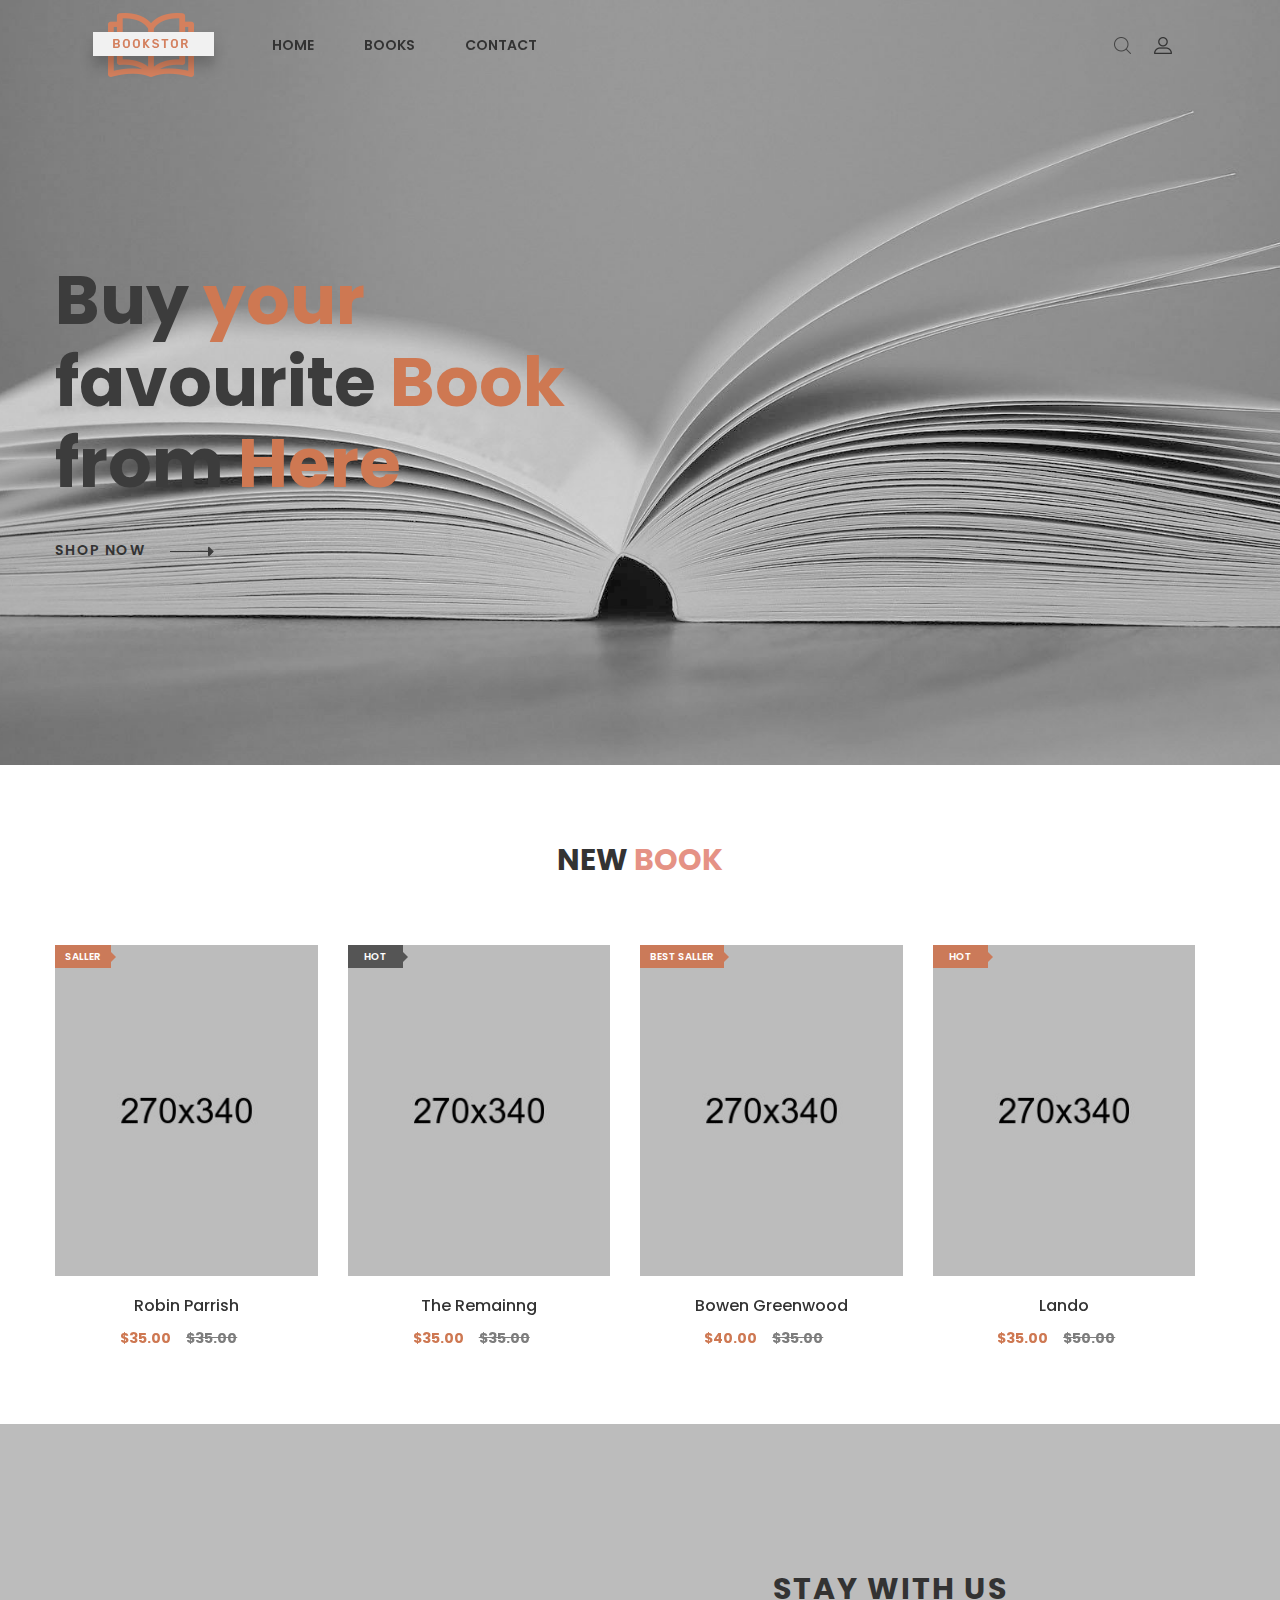
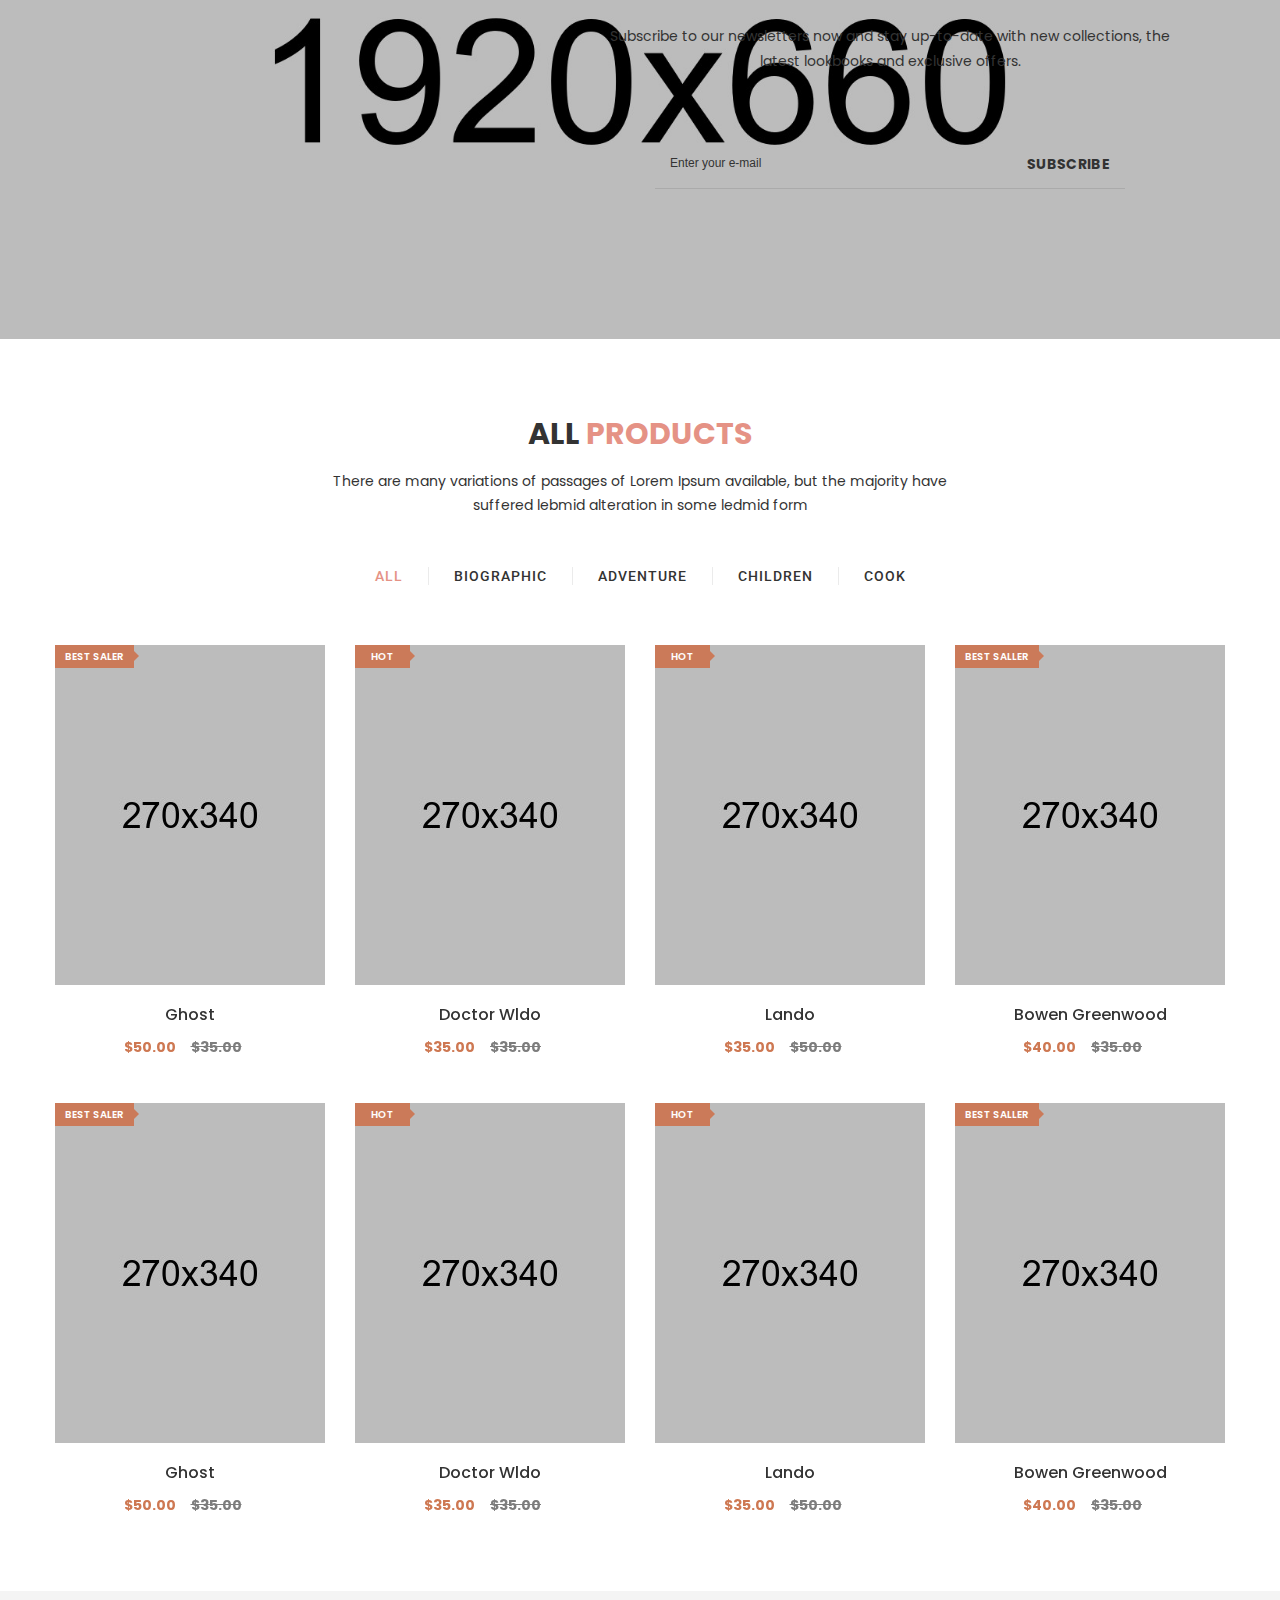
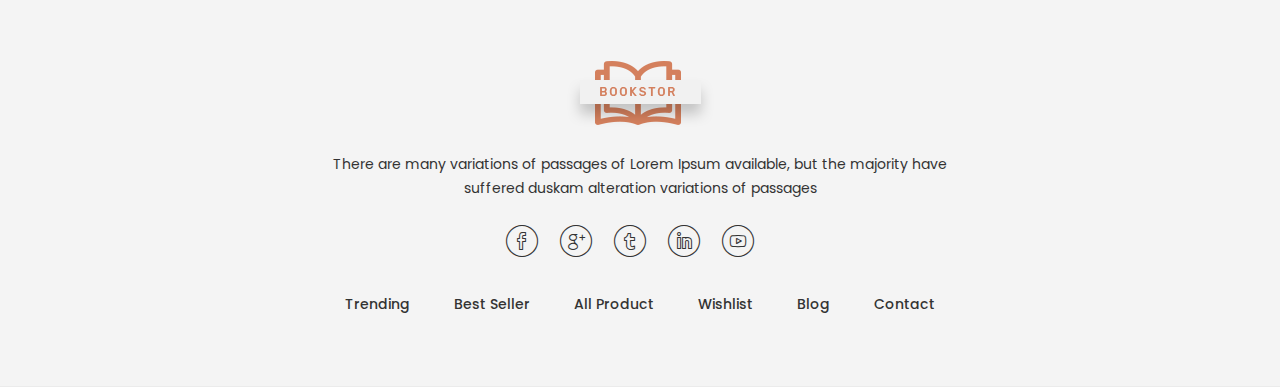
==== commit 9ed6fbc2: "Update BookDetail" ====
--- a/Template/index.html
+++ b/Template/index.html
@@ -49,32 +49,7 @@
 						<nav class="mainmenu__nav">
 							<ul class="meninmenu d-flex justify-content-start">
 								<li class="drop with--one--item"><a href="index.html">Home</a></li>
-								<li class="drop"><a href="#">Shop</a>
-									<div class="megamenu mega03">
-										<ul class="item item03">
-											<li class="title">Shop Layout</li>
-											<li><a href="shop-grid.html">Shop Grid</a></li>
-											<li><a href="single-product.html">Single Product</a></li>
-										</ul>
-										<ul class="item item03">
-											<li class="title">Shop Page</li>
-											<li><a href="my-account.html">My Account</a></li>
-											<li><a href="cart.html">Cart Page</a></li>
-											<li><a href="checkout.html">Checkout Page</a></li>
-											<li><a href="wishlist.html">Wishlist Page</a></li>
-											<li><a href="error404.html">404 Page</a></li>
-											<li><a href="faq.html">Faq Page</a></li>
-										</ul>
-										<ul class="item item03">
-											<li class="title">Bargain Books</li>
-											<li><a href="shop-grid.html">Bargain Bestsellers</a></li>
-											<li><a href="shop-grid.html">Activity Kits</a></li>
-											<li><a href="shop-grid.html">B&N Classics</a></li>
-											<li><a href="shop-grid.html">Books Under $5</a></li>
-											<li><a href="shop-grid.html">Bargain Books</a></li>
-										</ul>
-									</div>
-								</li>
+
 								<li class="drop"><a href="shop-grid.html">Books</a>
 									<div class="megamenu mega03">
 										<ul class="item item03">
@@ -103,54 +78,8 @@
 										</ul>
 									</div>
 								</li>
-								<li class="drop"><a href="shop-grid.html">Kids</a>
-									<div class="megamenu mega02">
-										<ul class="item item02">
-											<li class="title">Top Collections</li>
-											<li><a href="shop-grid.html">American Girl</a></li>
-											<li><a href="shop-grid.html">Diary Wimpy Kid</a></li>
-											<li><a href="shop-grid.html">Finding Dory</a></li>
-											<li><a href="shop-grid.html">Harry Potter</a></li>
-											<li><a href="shop-grid.html">Land of Stories</a></li>
-										</ul>
-										<ul class="item item02">
-											<li class="title">More For Kids</li>
-											<li><a href="shop-grid.html">B&N Educators</a></li>
-											<li><a href="shop-grid.html">B&N Kids' Club</a></li>
-											<li><a href="shop-grid.html">Kids' Music</a></li>
-											<li><a href="shop-grid.html">Toys & Games</a></li>
-											<li><a href="shop-grid.html">Hoodies</a></li>
-										</ul>
-									</div>
-								</li>
-								<li class="drop"><a href="#">Pages</a>
-									<div class="megamenu dropdown">
-										<ul class="item item01">
-											<li><a href="about.html">About Page</a></li>
-											<li class="label2"><a href="portfolio.html">Portfolio</a>
-												<ul>
-													<li><a href="portfolio.html">Portfolio</a></li>
-													<li><a href="portfolio-details.html">Portfolio Details</a></li>
-												</ul>
-											</li>
-											<li><a href="my-account.html">My Account</a></li>
-											<li><a href="cart.html">Cart Page</a></li>
-											<li><a href="checkout.html">Checkout Page</a></li>
-											<li><a href="wishlist.html">Wishlist Page</a></li>
-											<li><a href="error404.html">404 Page</a></li>
-											<li><a href="faq.html">Faq Page</a></li>
-											<li><a href="team.html">Team Page</a></li>
-										</ul>
-									</div>
-								</li>
-								<li class="drop"><a href="blog.html">Blog</a>
-									<div class="megamenu dropdown">
-										<ul class="item item01">
-											<li><a href="blog.html">Blog Page</a></li>
-											<li><a href="blog-details.html">Blog Details</a></li>
-										</ul>
-									</div>
-								</li>
+
+								
 								<li><a href="contact.html">Contact</a></li>
 							</ul>
 						</nav>
@@ -158,83 +87,7 @@
 					<div class="col-md-6 col-sm-6 col-6 col-lg-2">
 						<ul class="header__sidebar__right d-flex justify-content-end align-items-center">
 							<li class="shop_search"><a class="search__active" href="#"></a></li>
-							<li class="wishlist"><a href="#"></a></li>
-							<li class="shopcart"><a class="cartbox_active" href="#"><span class="product_qun">3</span></a>
-								<!-- Start Shopping Cart -->
-								<div class="block-minicart minicart__active">
-									<div class="minicart-content-wrapper">
-										<div class="micart__close">
-											<span>close</span>
-										</div>
-										<div class="items-total d-flex justify-content-between">
-											<span>3 items</span>
-											<span>Cart Subtotal</span>
-										</div>
-										<div class="total_amount text-right">
-											<span>$66.00</span>
-										</div>
-										<div class="mini_action checkout">
-											<a class="checkout__btn" href="cart.html">Go to Checkout</a>
-										</div>
-										<div class="single__items">
-											<div class="miniproduct">
-												<div class="item01 d-flex">
-													<div class="thumb">
-														<a href="product-details.html"><img src="images/product/sm-img/1.jpg" alt="product images"></a>
-													</div>
-													<div class="content">
-														<h6><a href="product-details.html">Voyage Yoga Bag</a></h6>
-														<span class="prize">$30.00</span>
-														<div class="product_prize d-flex justify-content-between">
-															<span class="qun">Qty: 01</span>
-															<ul class="d-flex justify-content-end">
-																<li><a href="#"><i class="zmdi zmdi-settings"></i></a></li>
-																<li><a href="#"><i class="zmdi zmdi-delete"></i></a></li>
-															</ul>
-														</div>
-													</div>
-												</div>
-												<div class="item01 d-flex mt--20">
-													<div class="thumb">
-														<a href="product-details.html"><img src="images/product/sm-img/3.jpg" alt="product images"></a>
-													</div>
-													<div class="content">
-														<h6><a href="product-details.html">Impulse Duffle</a></h6>
-														<span class="prize">$40.00</span>
-														<div class="product_prize d-flex justify-content-between">
-															<span class="qun">Qty: 03</span>
-															<ul class="d-flex justify-content-end">
-																<li><a href="#"><i class="zmdi zmdi-settings"></i></a></li>
-																<li><a href="#"><i class="zmdi zmdi-delete"></i></a></li>
-															</ul>
-														</div>
-													</div>
-												</div>
-												<div class="item01 d-flex mt--20">
-													<div class="thumb">
-														<a href="product-details.html"><img src="images/product/sm-img/2.jpg" alt="product images"></a>
-													</div>
-													<div class="content">
-														<h6><a href="product-details.html">Compete Track Tote</a></h6>
-														<span class="prize">$40.00</span>
-														<div class="product_prize d-flex justify-content-between">
-															<span class="qun">Qty: 03</span>
-															<ul class="d-flex justify-content-end">
-																<li><a href="#"><i class="zmdi zmdi-settings"></i></a></li>
-																<li><a href="#"><i class="zmdi zmdi-delete"></i></a></li>
-															</ul>
-														</div>
-													</div>
-												</div>
-											</div>
-										</div>
-										<div class="mini_action cart">
-											<a class="cart__btn" href="cart.html">View and edit cart</a>
-										</div>
-									</div>
-								</div>
-								<!-- End Shopping Cart -->
-							</li>
+
 							<li class="setting__bar__icon"><a class="setting__active" href="#"></a>
 								<div class="searchbar__content setting__block">
 									<div class="content-inner">
@@ -428,7 +281,7 @@
 								<a class="first__img" href="single-product.html"><img src="images/books/1.jpg" alt="product image"></a>
 								<a class="second__img animation1" href="single-product.html"><img src="images/books/2.jpg" alt="product image"></a>
 								<div class="hot__box">
-									<span class="hot-label">BEST SALLER</span>
+									<span class="hot-label">SALLER</span>
 								</div>
 							</div>
 							<div class="product__content content--center">
@@ -2740,311 +2593,8 @@
 		</section>
 		<!-- Start BEst Seller Area -->
 		<!-- Start Recent Post Area -->
-		<section class="wn__recent__post bg--gray ptb--80">
-			<div class="container">
-				<div class="row">
-					<div class="col-lg-12">
-						<div class="section__title text-center">
-							<h2 class="title__be--2">Our <span class="color--theme">Blog</span></h2>
-							<p>There are many variations of passages of Lorem Ipsum available, but the majority have suffered lebmid alteration in some ledmid form</p>
-						</div>
-					</div>
-				</div>
-				<div class="row mt--50">
-					<div class="col-md-6 col-lg-4 col-sm-12">
-						<div class="post__itam">
-							<div class="content">
-								<h3><a href="blog-details.html">International activities of the Frankfurt Book </a></h3>
-								<p>We are proud to announce the very first the edition of the frankfurt news.We are proud to announce the very first of  edition of the fault frankfurt news for us.</p>
-								<div class="post__time">
-									<span class="day">Dec 06, 18</span>
-									<div class="post-meta">
-										<ul>
-											<li><a href="#"><i class="bi bi-love"></i>72</a></li>
-											<li><a href="#"><i class="bi bi-chat-bubble"></i>27</a></li>
-										</ul>
-									</div>
-								</div>
-							</div>
-						</div>
-					</div>
-					<div class="col-md-6 col-lg-4 col-sm-12">
-						<div class="post__itam">
-							<div class="content">
-								<h3><a href="blog-details.html">Reading has a signficant info  number of benefits</a></h3>
-								<p>Find all the information you need to ensure your experience.Find all the information you need to ensure your experience . Find all the information you of.</p>
-								<div class="post__time">
-									<span class="day">Mar 08, 18</span>
-									<div class="post-meta">
-										<ul>
-											<li><a href="#"><i class="bi bi-love"></i>72</a></li>
-											<li><a href="#"><i class="bi bi-chat-bubble"></i>27</a></li>
-										</ul>
-									</div>
-								</div>
-							</div>
-						</div>
-					</div>
-					<div class="col-md-6 col-lg-4 col-sm-12">
-						<div class="post__itam">
-							<div class="content">
-								<h3><a href="blog-details.html">The London Book Fair is to be packed with exciting </a></h3>
-								<p>The London Book Fair is the global area inon marketplace for rights negotiation.The year  London Book Fair is the global area inon forg marketplace for rights.</p>
-								<div class="post__time">
-									<span class="day">Nov 11, 18</span>
-									<div class="post-meta">
-										<ul>
-											<li><a href="#"><i class="bi bi-love"></i>72</a></li>
-											<li><a href="#"><i class="bi bi-chat-bubble"></i>27</a></li>
-										</ul>
-									</div>
-								</div>
-							</div>
-						</div>
-					</div>
-				</div>
-			</div>
-		</section>
 		<!-- End Recent Post Area -->
 		<!-- Best Sale Area -->
-		<section class="best-seel-area pt--80 pb--60">
-			<div class="container">
-				<div class="row">
-					<div class="col-lg-12">
-						<div class="section__title text-center pb--50">
-							<h2 class="title__be--2">Best <span class="color--theme">Seller </span></h2>
-							<p>There are many variations of passages of Lorem Ipsum available, but the majority have suffered lebmid alteration in some ledmid form</p>
-						</div>
-					</div>
-				</div>
-			</div>
-			<div class="slider center">
-				<!-- Single product start -->
-				<div class="product product__style--3">
-					<div class="product__thumb">
-						<a class="first__img" href="single-product.html"><img src="images/best-sell-product/1.jpg" alt="product image"></a>
-					</div>
-					<div class="product__content content--center">
-						<div class="action">
-							<div class="actions_inner">
-								<ul class="add_to_links">
-									<li><a class="cart" href="cart.html"><i class="bi bi-shopping-bag4"></i></a></li>
-									<li><a class="wishlist" href="wishlist.html"><i class="bi bi-shopping-cart-full"></i></a></li>
-									<li><a class="compare" href="#"><i class="bi bi-heart-beat"></i></a></li>
-									<li><a data-toggle="modal" title="Quick View" class="quickview modal-view detail-link" href="#productmodal"><i class="bi bi-search"></i></a></li>
-								</ul>
-							</div>
-						</div>
-						<div class="product__hover--content">
-							<ul class="rating d-flex">
-								<li class="on"><i class="fa fa-star-o"></i></li>
-								<li class="on"><i class="fa fa-star-o"></i></li>
-								<li class="on"><i class="fa fa-star-o"></i></li>
-								<li><i class="fa fa-star-o"></i></li>
-								<li><i class="fa fa-star-o"></i></li>
-							</ul>
-						</div>
-					</div>
-				</div>
-				<!-- Single product end -->
-				<!-- Single product start -->
-				<div class="product product__style--3">
-					<div class="product__thumb">
-						<a class="first__img" href="single-product.html"><img src="images/best-sell-product/2.jpg" alt="product image"></a>
-					</div>
-					<div class="product__content content--center">
-						<div class="action">
-							<div class="actions_inner">
-								<ul class="add_to_links">
-									<li><a class="cart" href="cart.html"><i class="bi bi-shopping-bag4"></i></a></li>
-									<li><a class="wishlist" href="wishlist.html"><i class="bi bi-shopping-cart-full"></i></a></li>
-									<li><a class="compare" href="#"><i class="bi bi-heart-beat"></i></a></li>
-									<li><a data-toggle="modal" title="Quick View" class="quickview modal-view detail-link" href="#productmodal"><i class="bi bi-search"></i></a></li>
-								</ul>
-							</div>
-						</div>
-						<div class="product__hover--content">
-							<ul class="rating d-flex">
-								<li class="on"><i class="fa fa-star-o"></i></li>
-								<li class="on"><i class="fa fa-star-o"></i></li>
-								<li class="on"><i class="fa fa-star-o"></i></li>
-								<li><i class="fa fa-star-o"></i></li>
-								<li><i class="fa fa-star-o"></i></li>
-							</ul>
-						</div>
-					</div>
-				</div>
-				<!-- Single product end -->
-				<!-- Single product start -->
-				<div class="product product__style--3">
-					<div class="product__thumb">
-						<a class="first__img" href="single-product.html"><img src="images/best-sell-product/3.jpg" alt="product image"></a>
-					</div>
-					<div class="product__content content--center">
-						<div class="action">
-							<div class="actions_inner">
-								<ul class="add_to_links">
-									<li><a class="cart" href="cart.html"><i class="bi bi-shopping-bag4"></i></a></li>
-									<li><a class="wishlist" href="wishlist.html"><i class="bi bi-shopping-cart-full"></i></a></li>
-									<li><a class="compare" href="#"><i class="bi bi-heart-beat"></i></a></li>
-									<li><a data-toggle="modal" title="Quick View" class="quickview modal-view detail-link" href="#productmodal"><i class="bi bi-search"></i></a></li>
-								</ul>
-							</div>
-						</div>
-						<div class="product__hover--content">
-							<ul class="rating d-flex">
-								<li class="on"><i class="fa fa-star-o"></i></li>
-								<li class="on"><i class="fa fa-star-o"></i></li>
-								<li class="on"><i class="fa fa-star-o"></i></li>
-								<li><i class="fa fa-star-o"></i></li>
-								<li><i class="fa fa-star-o"></i></li>
-							</ul>
-						</div>
-					</div>
-				</div>
-				<!-- Single product end -->
-				<!-- Single product start -->
-				<div class="product product__style--3">
-					<div class="product__thumb">
-						<a class="first__img" href="single-product.html"><img src="images/best-sell-product/4.jpg" alt="product image"></a>
-					</div>
-					<div class="product__content content--center">
-						<div class="action">
-							<div class="actions_inner">
-								<ul class="add_to_links">
-									<li><a class="cart" href="cart.html"><i class="bi bi-shopping-bag4"></i></a></li>
-									<li><a class="wishlist" href="wishlist.html"><i class="bi bi-shopping-cart-full"></i></a></li>
-									<li><a class="compare" href="#"><i class="bi bi-heart-beat"></i></a></li>
-									<li><a data-toggle="modal" title="Quick View" class="quickview modal-view detail-link" href="#productmodal"><i class="bi bi-search"></i></a></li>
-								</ul>
-							</div>
-						</div>
-						<div class="product__hover--content">
-							<ul class="rating d-flex">
-								<li class="on"><i class="fa fa-star-o"></i></li>
-								<li class="on"><i class="fa fa-star-o"></i></li>
-								<li class="on"><i class="fa fa-star-o"></i></li>
-								<li><i class="fa fa-star-o"></i></li>
-								<li><i class="fa fa-star-o"></i></li>
-							</ul>
-						</div>
-					</div>
-				</div>
-				<!-- Single product end -->
-				<!-- Single product start -->
-				<div class="product product__style--3">
-					<div class="product__thumb">
-						<a class="first__img" href="single-product.html"><img src="images/best-sell-product/5.jpg" alt="product image"></a>
-					</div>
-					<div class="product__content content--center">
-						<div class="action">
-							<div class="actions_inner">
-								<ul class="add_to_links">
-									<li><a class="cart" href="cart.html"><i class="bi bi-shopping-bag4"></i></a></li>
-									<li><a class="wishlist" href="wishlist.html"><i class="bi bi-shopping-cart-full"></i></a></li>
-									<li><a class="compare" href="#"><i class="bi bi-heart-beat"></i></a></li>
-									<li><a data-toggle="modal" title="Quick View" class="quickview modal-view detail-link" href="#productmodal"><i class="bi bi-search"></i></a></li>
-								</ul>
-							</div>
-						</div>
-						<div class="product__hover--content">
-							<ul class="rating d-flex">
-								<li class="on"><i class="fa fa-star-o"></i></li>
-								<li class="on"><i class="fa fa-star-o"></i></li>
-								<li class="on"><i class="fa fa-star-o"></i></li>
-								<li><i class="fa fa-star-o"></i></li>
-								<li><i class="fa fa-star-o"></i></li>
-							</ul>
-						</div>
-					</div>
-				</div>
-				<!-- Single product end -->
-				<!-- Single product start -->
-				<div class="product product__style--3">
-					<div class="product__thumb">
-						<a class="first__img" href="single-product.html"><img src="images/best-sell-product/6.jpg" alt="product image"></a>
-					</div>
-					<div class="product__content content--center">
-						<div class="action">
-							<div class="actions_inner">
-								<ul class="add_to_links">
-									<li><a class="cart" href="cart.html"><i class="bi bi-shopping-bag4"></i></a></li>
-									<li><a class="wishlist" href="wishlist.html"><i class="bi bi-shopping-cart-full"></i></a></li>
-									<li><a class="compare" href="#"><i class="bi bi-heart-beat"></i></a></li>
-									<li><a data-toggle="modal" title="Quick View" class="quickview modal-view detail-link" href="#productmodal"><i class="bi bi-search"></i></a></li>
-								</ul>
-							</div>
-						</div>
-						<div class="product__hover--content">
-							<ul class="rating d-flex">
-								<li class="on"><i class="fa fa-star-o"></i></li>
-								<li class="on"><i class="fa fa-star-o"></i></li>
-								<li class="on"><i class="fa fa-star-o"></i></li>
-								<li><i class="fa fa-star-o"></i></li>
-								<li><i class="fa fa-star-o"></i></li>
-							</ul>
-						</div>
-					</div>
-				</div>
-				<!-- Single product end -->
-				<!-- Single product start -->
-				<div class="product product__style--3">
-					<div class="product__thumb">
-						<a class="first__img" href="single-product.html"><img src="images/best-sell-product/7.jpg" alt="product image"></a>
-					</div>
-					<div class="product__content content--center">
-						<div class="action">
-							<div class="actions_inner">
-								<ul class="add_to_links">
-									<li><a class="cart" href="cart.html"><i class="bi bi-shopping-bag4"></i></a></li>
-									<li><a class="wishlist" href="wishlist.html"><i class="bi bi-shopping-cart-full"></i></a></li>
-									<li><a class="compare" href="#"><i class="bi bi-heart-beat"></i></a></li>
-									<li><a data-toggle="modal" title="Quick View" class="quickview modal-view detail-link" href="#productmodal"><i class="bi bi-search"></i></a></li>
-								</ul>
-							</div>
-						</div>
-						<div class="product__hover--content">
-							<ul class="rating d-flex">
-								<li class="on"><i class="fa fa-star-o"></i></li>
-								<li class="on"><i class="fa fa-star-o"></i></li>
-								<li class="on"><i class="fa fa-star-o"></i></li>
-								<li><i class="fa fa-star-o"></i></li>
-								<li><i class="fa fa-star-o"></i></li>
-							</ul>
-						</div>
-					</div>
-				</div>
-				<!-- Single product end -->
-				<!-- Single product start -->
-				<div class="product product__style--3">
-					<div class="product__thumb">
-						<a class="first__img" href="single-product.html"><img src="images/best-sell-product/8.jpg" alt="product image"></a>
-					</div>
-					<div class="product__content content--center">
-						<div class="action">
-							<div class="actions_inner">
-								<ul class="add_to_links">
-									<li><a class="cart" href="cart.html"><i class="bi bi-shopping-bag4"></i></a></li>
-									<li><a class="wishlist" href="wishlist.html"><i class="bi bi-shopping-cart-full"></i></a></li>
-									<li><a class="compare" href="#"><i class="bi bi-heart-beat"></i></a></li>
-									<li><a data-toggle="modal" title="Quick View" class="quickview modal-view detail-link" href="#productmodal"><i class="bi bi-search"></i></a></li>
-								</ul>
-							</div>
-						</div>
-						<div class="product__hover--content">
-							<ul class="rating d-flex">
-								<li class="on"><i class="fa fa-star-o"></i></li>
-								<li class="on"><i class="fa fa-star-o"></i></li>
-								<li class="on"><i class="fa fa-star-o"></i></li>
-								<li><i class="fa fa-star-o"></i></li>
-								<li><i class="fa fa-star-o"></i></li>
-							</ul>
-						</div>
-					</div>
-				</div>
-				<!-- Single product end -->
-			</div>
-		</section>
 		<!-- Best Sale Area Area -->
 		<!-- Footer Area -->
 		<footer id="wn__footer" class="footer__area bg__cat--8 brown--color">
@@ -3076,24 +2626,6 @@
 										<li><a href="index.html">Contact</a></li>
 									</ul>
 								</div>
-							</div>
-						</div>
-					</div>
-				</div>
-			</div>
-			<div class="copyright__wrapper">
-				<div class="container">
-					<div class="row">
-						<div class="col-lg-6 col-md-6 col-sm-12">
-							<div class="copyright">
-								<div class="copy__right__inner text-left">
-									<p>Copyright <i class="fa fa-copyright"></i> <a href="https://freethemescloud.com/">Free themes Cloud.</a> All Rights Reserved</p>
-								</div>
-							</div>
-						</div>
-						<div class="col-lg-6 col-md-6 col-sm-12">
-							<div class="payment text-right">
-								<img src="images/icons/payment.png" alt="" />
 							</div>
 						</div>
 					</div>
--- a/Template/style.css
+++ b/Template/style.css
@@ -303,7 +303,9 @@
   margin: 0; }
 
 form {
-  margin: 0; }
+  margin: 0;
+  display: inherit;
+ }
 
 fieldset {
   border: 1px solid #c0c0c0;
@@ -629,7 +631,7 @@
 
 /* Background Image */
 .bg-image--1 {
-  background-image: url(images/bg/1.jpg);
+  background-image: url(images/bg/bg3.jpg);
   background-repeat: no-repeat;
   background-size: cover;
   background-position: center center; }
@@ -644,7 +646,7 @@
   background-size: cover;
   background-position: center center; }
 .bg-image--4 {
-  background-image: url(images/bg/4.jpg);
+  background-image: url(images/bg/Exchange1.jpg);
   background-repeat: no-repeat;
   background-size: cover;
   background-position: center center; }
@@ -654,7 +656,7 @@
   background-size: cover;
   background-position: center center; }
 .bg-image--6 {
-  background-image: url(images/bg/6.jpg);
+  background-image: url(images/bg/bg3.jpg);
   background-repeat: no-repeat;
   background-size: cover;
   background-position: center center; }
@@ -1790,7 +1792,9 @@
   .header__area .header__sidebar__right > li {
     align-items: center;
     align-self: stretch;
-    display: flex; }
+    display: flex;
+    margin-right: 10%;
+   }
     .header__area .header__sidebar__right > li.shop_search > a {
       background: rgba(0, 0, 0, 0) url("images/icons/search.png") no-repeat scroll 0 center;
       height: 100%;
@@ -5907,7 +5911,7 @@
 .shot__byselect {
   border: 1px solid #e1e1e1;
   color: #898888;
-  height: 30px;
+  height: 42px;
   margin-left: 10px;
   padding: 0 10px; }
 .list__view {
